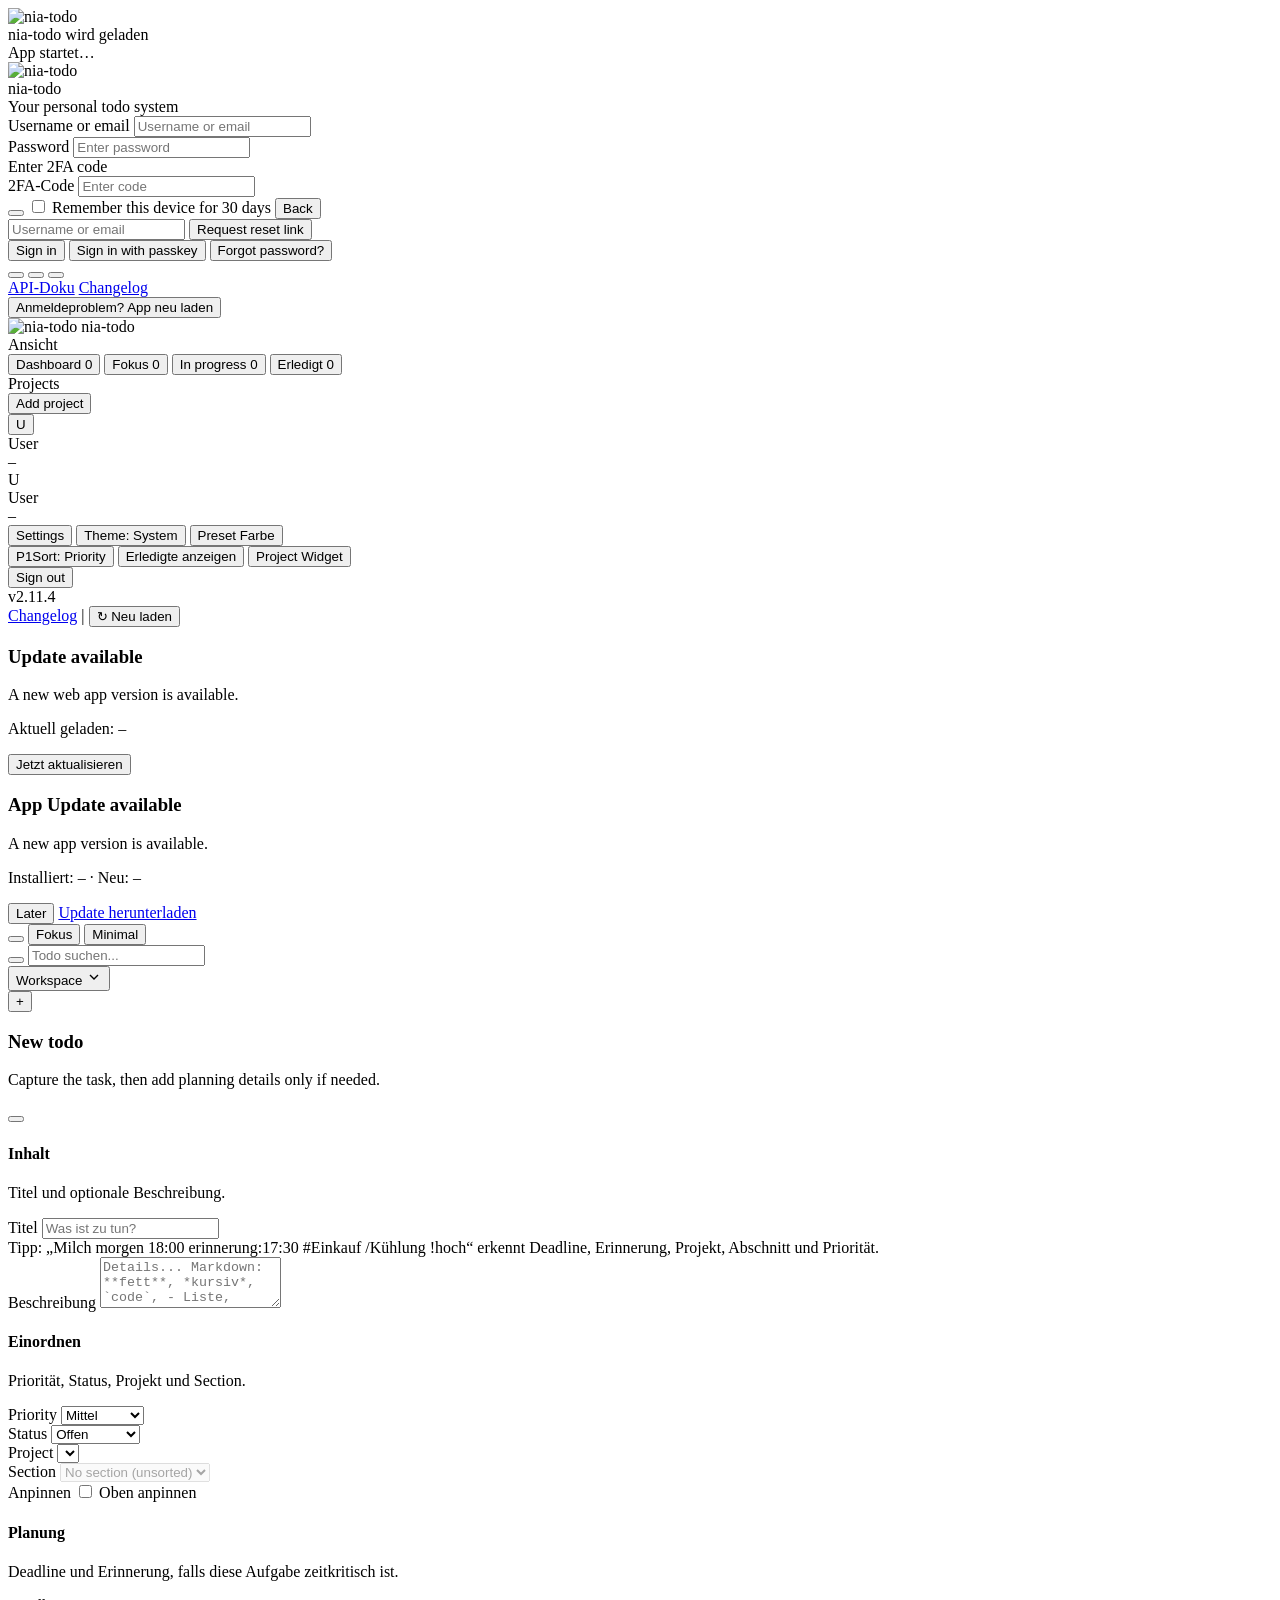
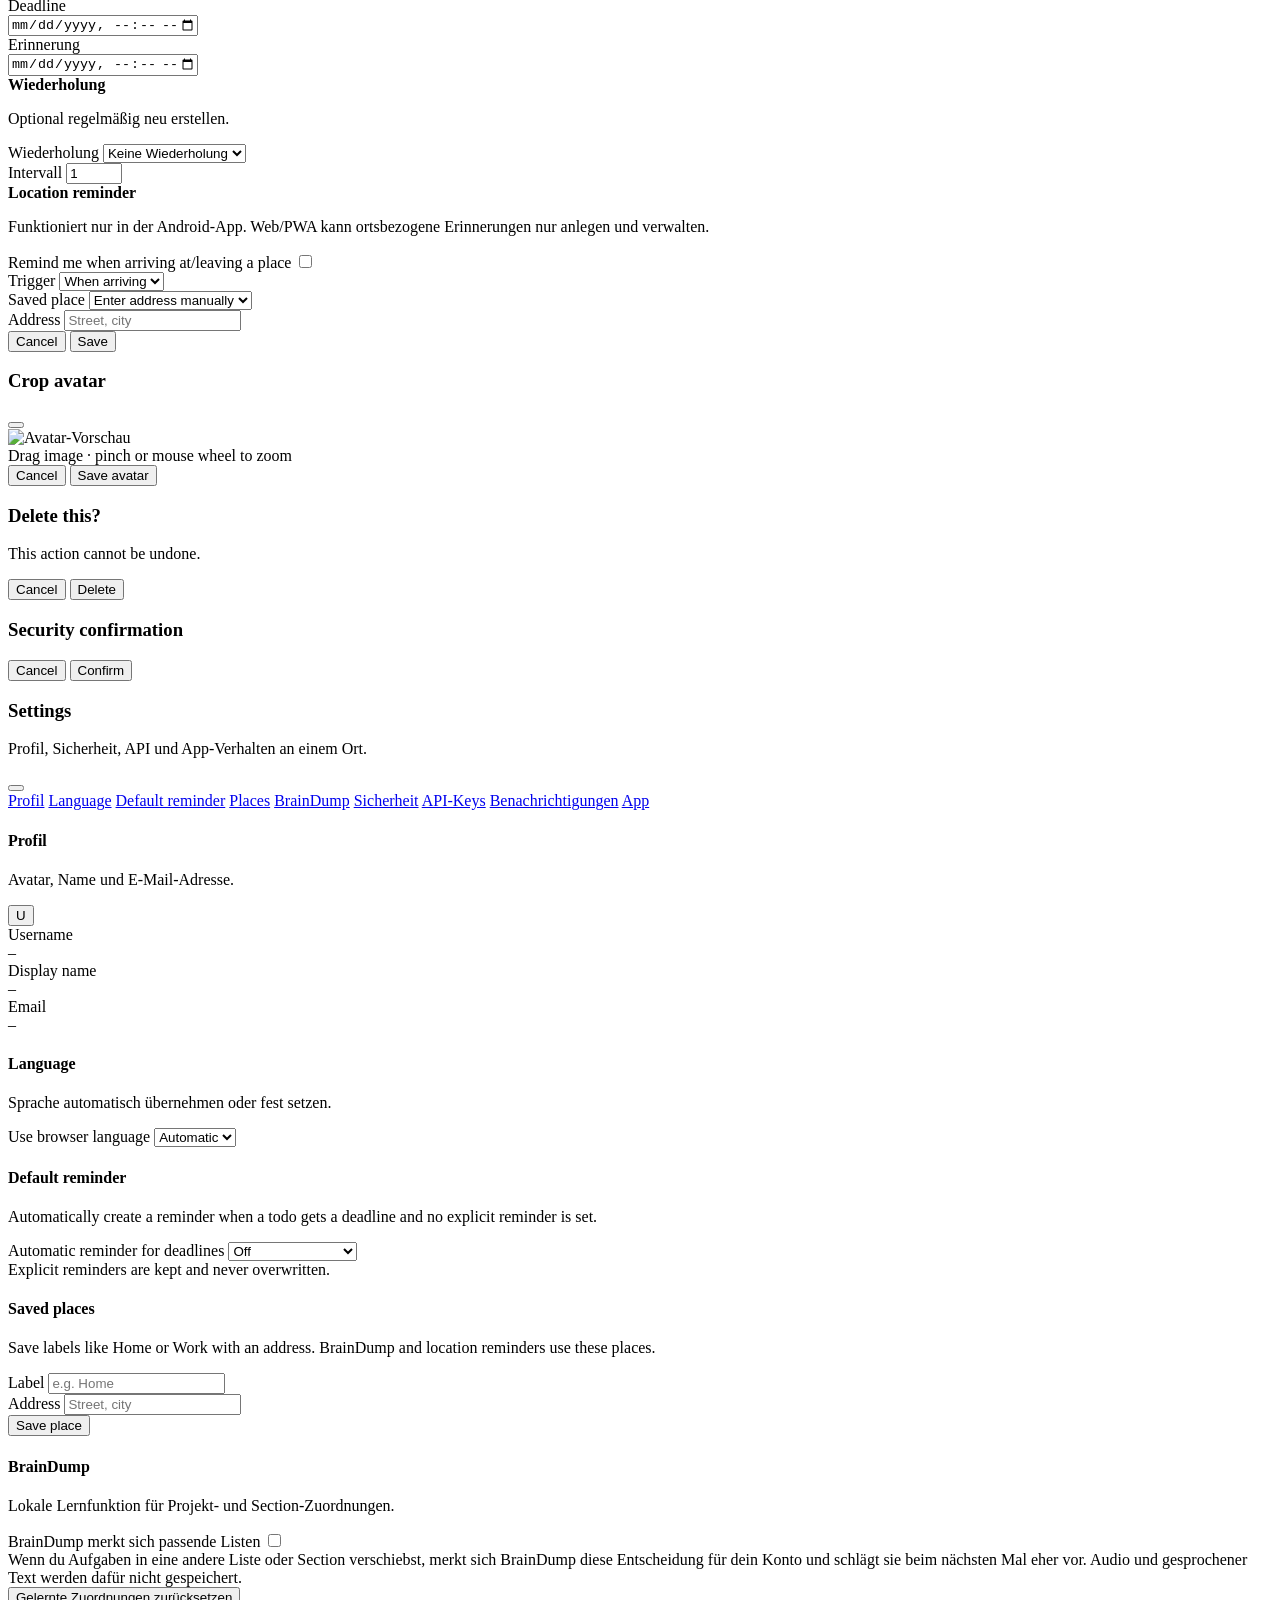
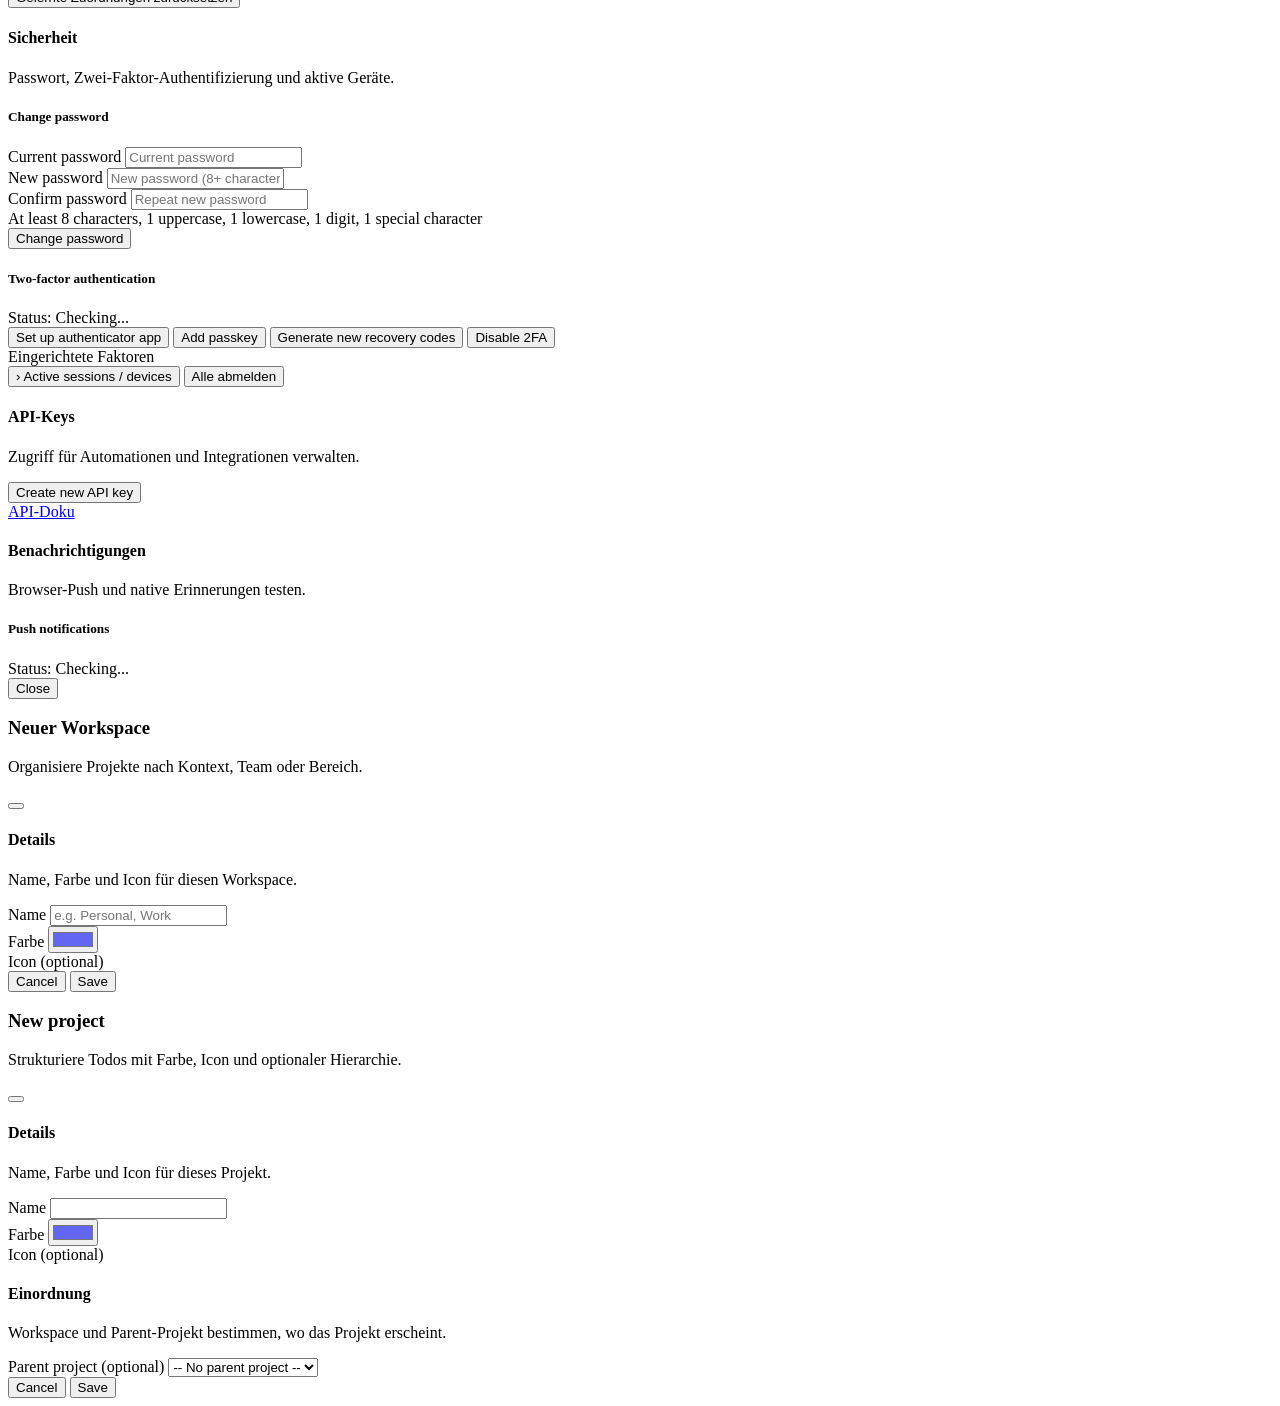
==== web/index.html @ a0bf6df1 "Release v2.11.4" ====
<!DOCTYPE html>
<html lang="de">
<head>
<meta charset="UTF-8">
<meta name="viewport" content="width=device-width, initial-scale=1.0">
<meta name="referrer" content="no-referrer">
<title>nia-todo</title>
<link rel="manifest" href="/manifest.json">
<meta name="theme-color" content="#0f172a">
<meta name="mobile-web-app-capable" content="yes">
<meta name="apple-mobile-web-app-status-bar-style" content="black">
<link rel="stylesheet" href="/static/style.css">
<script>
  (function() {
    const params = new URLSearchParams(location.search);
    const nativeLaunch = params.get('nativeApp') === 'tauri';
    const android = /Android/i.test(navigator.userAgent || '');
    const tauri = Boolean(window.__TAURI__?.core?.invoke);
    if (nativeLaunch) document.documentElement.classList.add('native-app');
    if (android && (nativeLaunch || tauri)) {
      document.documentElement.classList.add('native-android');
    }
    // Native shells rely on the service worker cache for offline cold starts.
    // Do not unregister it here: Android WebView can report navigator.onLine=true
    // while DNS is unavailable, which would break the next offline launch.
  })();

  // Prevent native form submit/reload if the user is faster than the JS module boot.
  window.__niaLoginReady = false;
  window.__niaPendingLoginSubmit = false;
  document.addEventListener('submit', function(event) {
    if (event.target && event.target.id === 'login-form' && !window.__niaLoginReady) {
      event.preventDefault();
      window.__niaPendingLoginSubmit = true;
    }
  }, true);

  // If module scripts are missing from an incomplete offline cache, app.js never
  // runs and the lifecycle watchdog cannot start. Keep this tiny inline fallback.
  // The retry action must work even when the app bundle or service worker code is
  // stale/broken, so it lives inline and clears browser-managed app caches first.
  window.__niaAppModuleStarted = false;
  window.niaHardReloadApp = async function() {
    var retry = document.getElementById('boot-retry');
    var subtitle = document.getElementById('boot-subtitle');
    var fallbackAssets = ['/', '/index.html', '/manifest.json', '/static/style.css', '/static/js/main.js'];
    function parsePrecacheAssets(source) {
      var match = String(source || '').match(/const\s+PRECACHE_ASSETS\s*=\s*\[([\s\S]*?)\];/);
      if (!match) return [];
      return Array.from(match[1].matchAll(/['"]([^'"]+)['"]/g)).map(function(item) { return item[1]; }).filter(function(asset) {
        return asset === '/' || asset === '/index.html' || asset === '/manifest.json' || asset.indexOf('/static/') === 0;
      });
    }

    function waitForServiceWorkerState(worker, desiredStates, timeoutMs) {
      if (!worker) return Promise.resolve(false);
      if (desiredStates.indexOf(worker.state) !== -1) return Promise.resolve(true);
      return new Promise(function(resolve) {
        var timeout = setTimeout(function() {
          worker.removeEventListener('statechange', onStateChange);
          resolve(false);
        }, timeoutMs || 10000);
        function onStateChange() {
          if (desiredStates.indexOf(worker.state) === -1) return;
          clearTimeout(timeout);
          worker.removeEventListener('statechange', onStateChange);
          resolve(true);
        }
        worker.addEventListener('statechange', onStateChange);
      });
    }
    function withTimeout(promise, timeoutMs, fallbackValue) {
      return new Promise(function(resolve) {
        var timeout = setTimeout(function() { resolve(fallbackValue); }, timeoutMs);
        Promise.resolve(promise).then(function(value) {
          clearTimeout(timeout);
          resolve(value);
        }).catch(function() {
          clearTimeout(timeout);
          resolve(fallbackValue);
        });
      });
    }
    async function restoreOfflineServiceWorker() {
      if (!navigator.serviceWorker || !navigator.serviceWorker.register) return false;
      try {
        var registration = await navigator.serviceWorker.register('/sw.js', { updateViaCache: 'none' });
        await registration.update().catch(function() { return null; });

        if (registration.waiting) {
          registration.waiting.postMessage({ action: 'skipWaiting' });
          await waitForServiceWorkerState(registration.waiting, ['activated'], 12000);
        }

        if (registration.installing) {
          await waitForServiceWorkerState(registration.installing, ['installed', 'activated'], 12000);
          if (registration.waiting) {
            registration.waiting.postMessage({ action: 'skipWaiting' });
            await waitForServiceWorkerState(registration.waiting, ['activated'], 12000);
          }
        }

        await withTimeout(navigator.serviceWorker.ready, 2500, null);
        return Boolean(registration.active || navigator.serviceWorker.controller);
      } catch (error) {
        console.warn('Boot recovery could not restore offline service worker before navigation', error);
        return false;
      }
    }
    async function refreshAssetsFromNetwork() {
      var assets = fallbackAssets;
      try {
        var swResponse = await fetch('/sw.js?hard-reload-assets=' + Date.now(), { cache: 'reload' });
        if (swResponse.ok) {
          var parsed = parsePrecacheAssets(await swResponse.text());
          if (parsed.length) assets = parsed;
        }
      } catch (error) {
        console.warn('Boot recovery could not read service worker asset list; using fallback assets', error);
      }
      await Promise.all(Array.from(new Set(assets)).map(function(asset) {
        try {
          var assetUrl = new URL(asset, window.location.origin);
          assetUrl.searchParams.set('hardReloadAsset', String(Date.now()));
          return fetch(assetUrl.toString(), { cache: 'reload', credentials: 'same-origin' }).catch(function() { return false; });
        } catch (_) {
          return false;
        }
      }));
    }
    if (navigator.onLine === false) {
      if (subtitle) subtitle.textContent = 'Offline – Neu laden ist erst online möglich.';
      return;
    }
    if (retry) retry.disabled = true;
    if (subtitle) subtitle.textContent = 'App cache is being cleared…';
    try {
      if (navigator.serviceWorker && navigator.serviceWorker.getRegistrations) {
        var registrations = await navigator.serviceWorker.getRegistrations();
        await Promise.all(registrations.map(function(registration) {
          var worker = registration.active || registration.waiting || registration.installing;
          if (!worker || !worker.scriptURL || !worker.scriptURL.endsWith('/sw.js')) return false;
          return registration.unregister().catch(function() { return false; });
        }));
      }
      if (window.caches && caches.keys) {
        var names = await caches.keys();
        await Promise.all(names.filter(function(name) { return name.indexOf('nia-todo') === 0; }).map(function(name) {
          return caches.delete(name).catch(function() { return false; });
        }));
      }
      await refreshAssetsFromNetwork();
      await withTimeout(restoreOfflineServiceWorker(), 7000, false);
    } catch (error) {
      console.warn('Boot recovery cache cleanup failed:', error);
    }
    var url = new URL(window.location.href);
    url.searchParams.set('hardReload', String(Date.now()));
    window.location.replace(url.toString());
  };
  window.addEventListener('DOMContentLoaded', function() {
    setTimeout(function() {
      if (window.__niaAppModuleStarted) return;
      var subtitle = document.getElementById('boot-subtitle');
      var spinner = document.getElementById('boot-spinner');
      var retry = document.getElementById('boot-retry');
      if (subtitle) subtitle.textContent = 'App files are missing. Please reload online.';
      if (spinner) spinner.style.display = 'none';
      if (retry) retry.style.display = '';
    }, 15000);
  });
</script>
</head>
<body>
  <!-- Cold-start loading overlay -->
  <div id="boot-overlay" class="boot-overlay">
    <div class="boot-card">
      <img src="/static/icons/icon-192.png" class="boot-logo" alt="nia-todo">
      <div class="boot-title" data-i18n-key="boot.title">nia-todo wird geladen</div>
      <div class="boot-subtitle" id="boot-subtitle" data-i18n-key="boot.subtitle">App startet…</div>
      <div class="boot-spinner" id="boot-spinner" aria-hidden="true"></div>
      <button type="button" class="boot-retry" id="boot-retry" style="display:none;" onclick="window.niaHardReloadApp && window.niaHardReloadApp()" data-i18n-key="common.reload">Neu laden</button>
    </div>
  </div>

  <!-- Login Overlay -->
  <div id="login-overlay" class="login-overlay hidden">
    <div class="login-box">
      <div class="login-brand">
        <img src="/static/icons/icon-192.png" class="login-logo" alt="nia-todo">
        <div class="login-title">nia-todo</div>
        <div class="login-subtitle" data-i18n-key="auth.subtitle">Your personal todo system</div>
      </div>
      <form id="login-form">
        <div class="login-field">
          <label for="login-username" data-i18n-key="auth.usernameOrEmail">Username or email</label>
          <input type="text" id="login-username" required placeholder="Username or email" data-i18n-placeholder-key="auth.usernameOrEmail" autocomplete="username">
        </div>
        <div class="login-field">
          <label for="login-password" data-i18n-key="auth.password">Password</label>
          <input type="password" id="login-password" required placeholder="Enter password" data-i18n-placeholder-key="auth.passwordPlaceholder" autocomplete="current-password">
        </div>
        <div id="login-mfa-panel" class="login-mfa-panel hidden">
          <div class="login-mfa-hint" id="login-mfa-hint" data-i18n-key="auth.mfa.codePrompt">Enter 2FA code</div>
          <div class="login-field" id="login-mfa-code-wrap">
            <label for="login-mfa-code" id="login-mfa-code-label" data-i18n-key="auth.mfa.codeLabel">2FA-Code</label>
            <input type="text" id="login-mfa-code" placeholder="Enter code" data-i18n-placeholder-key="auth.mfa.codePlaceholder" autocomplete="one-time-code" inputmode="numeric">
          </div>
          <button type="button" class="login-mfa-switch-btn hidden" id="login-mfa-switch-btn"></button>
          <label class="login-remember-device">
            <input type="checkbox" id="login-remember-device">
            <span data-i18n-key="auth.mfa.rememberDevice">Remember this device for 30 days</span>
          </label>
          <button type="button" class="login-back-btn" id="login-mfa-back-btn" data-i18n-key="common.back">Back</button>
        </div>
        <div id="login-error" class="login-error"></div>
        <div id="login-reset-panel" class="login-reset-panel hidden">
          <input type="text" id="login-reset-identifier" placeholder="Username or email" data-i18n-placeholder-key="auth.usernameOrEmail" autocomplete="username">
          <button type="button" class="login-reset-submit" id="login-reset-submit" data-i18n-key="auth.reset.requestLink">Request reset link</button>
          <div id="login-reset-message" class="login-reset-message"></div>
        </div>
        <button type="submit" class="login-btn" data-i18n-key="auth.signIn">Sign in</button>
        <button type="button" class="login-passkey-btn hidden" id="login-passkey-btn" data-i18n-key="auth.mfa.signInWithPasskey">Sign in with passkey</button>
        <button type="button" class="login-forgot-btn hidden" id="login-forgot-btn" data-i18n-key="auth.forgotPassword">Forgot password?</button>
      </form>
      <div class="login-theme-toggle">
        <button class="theme-option" data-theme="light" onclick="setTheme('light')" title="Light" data-i18n-title-key="common.theme.light"><span data-icon="sun"></span></button>
        <button class="theme-option" data-theme="dark" onclick="setTheme('dark')" title="Dark" data-i18n-title-key="common.theme.dark"><span data-icon="moon"></span></button>
        <button class="theme-option" data-theme="system" onclick="setTheme('system')" title="System" data-i18n-title-key="common.theme.system"><span data-icon="monitor"></span></button>
      </div>
      <div class="app-resource-links login-resource-links">
        <a class="app-resource-link" href="/api" target="_blank" rel="noopener"><span data-icon="book-open"></span> <span data-i18n-key="resource.apiDocs">API-Doku</span></a>
        <a class="app-resource-link" href="/changelog" target="_blank" rel="noopener"><span data-icon="list"></span> <span data-i18n-key="resource.changelog">Changelog</span></a>
      </div>
      <div class="login-download-divider" aria-hidden="true"></div>
      <button type="button" class="app-download-launcher login-download-launcher" data-app-download-launcher onclick="openAppDownloadsModal()" style="display:none;">
        <span data-icon="download"></span>
        <span data-i18n-key="appDownloads.title">Apps herunterladen</span>
      </button>
      <button type="button" class="login-update-refresh force-refresh-btn" data-force-refresh-button onclick="forceReloadApp()" title="Web-App neu herunterladen und Cache aktualisieren" data-i18n-title-key="version.refreshCache"><span data-icon="refresh-cw"></span><span data-i18n-key="auth.loginUpdateAction">Anmeldeproblem? App neu laden</span></button>
    </div>
  </div>

  <div id="app">
    <!-- Mobile sidebar overlay -->
    <div class="sidebar-overlay" id="sidebar-overlay" onclick="toggleSidebar()"></div>

    <!-- Sidebar -->
    <aside class="sidebar" id="sidebar">
      <div class="logo">
        <img src="/static/icons/icon-192.png" class="logo-icon" alt="nia-todo">
        <span class="logo-text">nia-todo</span>
      </div>

      <nav class="nav-section">
        <div class="nav-title" data-i18n-key="nav.view">Ansicht</div>
        <button class="nav-btn" data-filter="all" onclick="setFilter('all')">
          <span data-icon="layout-dashboard"></span> <span data-i18n-key="nav.dashboard">Dashboard</span>
          <span class="badge" id="count-all">0</span>
        </button>
        <button class="nav-btn" data-filter="focus" onclick="setFilter('focus')">
          <span data-icon="target"></span> <span data-i18n-key="nav.focus">Fokus</span>
          <span class="badge" id="count-focus">0</span>
        </button>
        <button class="nav-btn" data-filter="in_progress" onclick="setFilter('in_progress')">
          <span data-icon="flame"></span> <span data-i18n-key="nav.inProgress">In progress</span>
          <span class="badge" id="count-in_progress">0</span>
        </button>
        <button class="nav-btn" data-filter="done" onclick="setFilter('done')">
          <span data-icon="check-circle"></span> <span data-i18n-key="nav.done">Erledigt</span>
          <span class="badge" id="count-done">0</span>
        </button>
      </nav>

      <nav class="nav-section">
        <div class="nav-title" data-i18n-key="nav.projects">Projects</div>
        <div id="project-list"></div>
        <button class="nav-btn add-btn" onclick="showProjectModal()">
          <span data-icon="plus"></span> <span data-i18n-key="nav.addProject">Add project</span>
        </button>
      </nav>

      <nav class="nav-section" id="invites-section" style="display:none;">
        <div class="nav-title" data-i18n-key="nav.invitations">Einladungen</div>
        <div id="invites-list"></div>
      </nav>

      <div class="sidebar-footer">
        <div class="user-menu-wrap sidebar-user-menu-wrap">
          <button type="button" class="user-menu-button" id="user-menu-button" onclick="toggleUserMenu(event)" aria-haspopup="menu" aria-expanded="false" title="User menu" data-i18n-title-key="menu.userMenu">U</button>
          <div class="sidebar-user-meta">
            <div class="sidebar-user-name" id="sidebar-user-name">User</div>
            <div class="sidebar-user-email" id="sidebar-user-email">–</div>
          </div>
          <div class="user-menu" id="user-menu" role="menu">
            <div class="user-menu-header">
              <div class="user-menu-avatar" id="user-menu-avatar">U</div>
              <div class="user-menu-identity">
                <div class="user-menu-name" id="user-menu-name">User</div>
                <div class="user-menu-email" id="user-menu-email">–</div>
              </div>
            </div>
            <button type="button" class="user-menu-item" id="menu-settings-btn" onclick="closeUserMenu(); openSettingsModal()" title="Settings" data-i18n-title-key="menu.settings" role="menuitem"><span data-icon="settings"></span><span data-i18n-key="menu.settings">Settings</span></button>
            <button type="button" class="user-menu-item" id="theme-toggle-btn" onclick="cycleTheme()" role="menuitem"><span class="menu-item-icon" data-icon="monitor"></span><span class="menu-item-label">Theme: System</span></button>
            <button type="button" class="user-menu-item accent-preset-row" id="accent-preset-row" onclick="toggleAccentPresetMenu(event)" title="Preset Farbe" data-i18n-title-key="menu.presetColor" aria-expanded="false" role="menuitem"><span class="menu-item-icon accent-preset-current" id="accent-preset-current"></span><span class="menu-item-label" data-i18n-key="menu.presetColor">Preset Farbe</span><span class="accent-preset-chevron"></span></button>
            <div class="accent-preset-panel" id="accent-preset-panel" aria-label="Choose preset color" data-i18n-aria-label-key="menu.choosePresetColor"></div>
            <button type="button" class="user-menu-item" id="sort-toggle-btn" onclick="cycleSort()" role="menuitem"><span class="menu-item-icon">P1</span><span class="menu-item-label" data-i18n-key="menu.sort.priority">Sort: Priority</span></button>
            <button type="button" class="user-menu-item" id="toggle-done-btn" onclick="toggleHideDone()" role="menuitem"><span class="menu-item-icon" data-icon="ban"></span><span class="menu-item-label">Erledigte anzeigen</span></button>
            <button type="button" class="user-menu-item" id="project-widget-toggle-btn" onclick="toggleProjectWidget()" role="menuitem"><span class="menu-item-icon" data-icon="layout-dashboard"></span><span class="menu-item-label" data-i18n-key="menu.projectWidget">Project Widget</span></button>
            <div class="user-menu-separator"></div>
            <button type="button" class="user-menu-item danger" onclick="logout()" title="Sign out" data-i18n-title-key="auth.signOut" role="menuitem"><span data-icon="log-out"></span><span data-i18n-key="auth.signOut">Sign out</span></button>
          </div>
        </div>


        <!-- Version & Update -->
        <div class="version-bar" id="version-bar">
          <div class="version-info" id="version-info">
            <span class="version-text">v2.11.4</span>
          </div>
          <div class="version-actions web-version-actions" id="version-actions">
            <a class="changelog-link version-action-btn" id="changelog-link" href="/changelog" target="_blank" rel="noopener noreferrer" title="Open changelog" data-i18n-title-key="version.openChangelog" data-i18n-key="resource.changelog">Changelog</a>
            <span class="version-action-separator" aria-hidden="true">|</span>
            <button type="button" class="force-refresh-btn version-action-btn" id="force-refresh-btn" onclick="forceReloadApp()" title="Web-App neu herunterladen und Cache aktualisieren" data-i18n-title-key="version.refreshCache" data-i18n-key="version.reload">↻ Neu laden</button>
          </div>
          <div class="version-download-divider web-version-actions" aria-hidden="true"></div>
          <button type="button" class="app-download-launcher" data-app-download-launcher onclick="openAppDownloadsModal()" style="display:none;">
            <span data-icon="download"></span>
            <span data-i18n-key="appDownloads.title">Apps herunterladen</span>
          </button>
          <div class="native-version-info" data-native-app-version style="display:none;"></div>
        </div>
      </div>
    </aside>

    <div class="modal web-update-modal" id="web-update-modal" aria-hidden="true" role="dialog" aria-modal="true" aria-labelledby="web-update-title">
      <div class="modal-overlay web-update-backdrop"></div>
      <div class="modal-content web-update-content">
        <div class="web-update-icon" aria-hidden="true" data-icon="refresh-cw"></div>
        <h3 id="web-update-title" data-i18n-key="update.web.title">Update available</h3>
        <p data-i18n-key="update.web.message">A new web app version is available.</p>
        <p class="web-update-meta"><span data-i18n-key="update.web.current">Aktuell geladen:</span> <span id="web-update-current-version">–</span></p>
        <div class="web-update-actions">
          <button type="button" class="btn btn-primary" id="web-update-apply-btn" onclick="triggerUpdate()" data-i18n-key="update.web.apply">Jetzt aktualisieren</button>
        </div>
      </div>
    </div>

    <div class="modal web-update-modal" id="native-app-update-modal" aria-hidden="true" role="dialog" aria-modal="true" aria-labelledby="native-app-update-title">
      <div class="modal-overlay web-update-backdrop"></div>
      <div class="modal-content web-update-content">
        <div class="web-update-icon" aria-hidden="true" data-icon="download"></div>
        <h3 id="native-app-update-title" data-i18n-key="update.native.title">App Update available</h3>
        <p id="native-app-update-message" data-i18n-key="update.native.message">A new app version is available.</p>
        <p class="web-update-meta"><span data-i18n-key="update.native.installed">Installiert:</span> <span id="native-app-update-current-version">–</span> · <span data-i18n-key="update.native.new">Neu:</span> <span id="native-app-update-latest-version">–</span></p>
        <div class="web-update-actions">
          <button type="button" class="btn btn-secondary" id="native-app-update-later-btn" data-i18n-key="update.native.later">Later</button>
          <a class="btn btn-primary" id="native-app-update-download-btn" href="#" download data-i18n-key="update.native.download">Update herunterladen</a>
        </div>
      </div>
    </div>

    <div class="modal app-downloads-modal" id="app-downloads-modal" aria-hidden="true" role="dialog" aria-modal="true" aria-labelledby="app-downloads-modal-title">
      <div class="modal-overlay" onclick="closeModal('app-downloads-modal')"></div>
      <div class="modal-content app-downloads-modal-content" data-app-download-panel style="display:none;">
        <h3 id="app-downloads-modal-title" data-i18n-key="appDownloads.title">Apps herunterladen</h3>
        <button class="modal-close-x" onclick="closeModal('app-downloads-modal')"><span data-icon="x"></span></button>
        <div class="modal-body app-downloads-modal-body">
          <div class="web-update-icon" aria-hidden="true" data-icon="download"></div>
          <p class="app-download-modal-subtitle" data-i18n-key="appDownloads.modalSubtitle">Install nia-todo as a native app on your device.</p>
          <section class="app-install-card web-install-card" data-web-install-card style="display:none;">
            <div class="app-install-card-header">
              <div class="app-install-card-icon" aria-hidden="true" data-icon="smartphone"></div>
              <div>
                <h4 data-i18n-key="webInstall.title">Web-App installieren</h4>
                <p data-i18n-key="webInstall.subtitle">Ohne App Store direkt auf den Home-Bildschirm.</p>
              </div>
            </div>
            <button type="button" class="btn btn-primary web-install-prompt-btn" data-web-install-prompt style="display:none;">
              <span data-icon="plus-square"></span>
              <span data-i18n-key="webInstall.promptButton">Web-App installieren</span>
            </button>
            <p class="web-install-fallback" data-web-install-fallback style="display:none;" data-i18n-key="webInstall.promptUnavailable">Falls dein Browser keinen Installationsdialog anbietet, nutze die Anleitung unten.</p>
            <div class="ios-install-guide" data-ios-install-guide style="display:none;">
              <div class="ios-install-guide-intro" data-i18n-key="webInstall.ios.intro">Auf iPhone/iPad geht es über Safari: Teilen öffnen, dann „Zum Home-Bildschirm“ wählen.</div>
              <ol class="ios-install-steps">
                <li>
                  <div class="ios-install-step-copy">
                    <strong data-i18n-key="webInstall.ios.step1.title">1. In Safari öffnen</strong>
                    <span data-i18n-key="webInstall.ios.step1.text">Rufe nia-todo in Safari auf. Andere Browser zeigen die Option oft nicht sauber an.</span>
                  </div>
                  <div class="ios-install-shot ios-shot-browser" aria-hidden="true">
                    <div class="ios-shot-topbar"><span>AA</span><span class="ios-shot-url">nia-todo</span><span>↻</span></div>
                    <div class="ios-shot-page"><img src="/static/icons/icon-192.png" alt=""><span>nia-todo</span></div>
                  </div>
                </li>
                <li>
                  <div class="ios-install-step-copy">
                    <strong data-i18n-key="webInstall.ios.step2.title">2. Teilen antippen</strong>
                    <span data-i18n-key="webInstall.ios.step2.text">Tippe unten in Safari auf das Teilen-Symbol.</span>
                  </div>
                  <div class="ios-install-shot ios-shot-share" aria-hidden="true">
                    <div class="ios-shot-page muted"></div>
                    <div class="ios-shot-toolbar"><span>‹</span><span>›</span><span class="ios-share-highlight" aria-hidden="true"><span class="ios-share-arrow">↑</span><span class="ios-share-base"></span></span><span>⌂</span><span>☰</span></div>
                  </div>
                </li>
                <li>
                  <div class="ios-install-step-copy">
                    <strong data-i18n-key="webInstall.ios.step3.title">3. Zum Home-Bildschirm</strong>
                    <span data-i18n-key="webInstall.ios.step3.text">Scrolle im Teilen-Menü und wähle „Zum Home-Bildschirm“.</span>
                  </div>
                  <div class="ios-install-shot ios-shot-menu" aria-hidden="true">
                    <div class="ios-share-sheet">
                      <div class="ios-sheet-handle"></div>
                      <div class="ios-sheet-row"><span>♡</span><span data-i18n-key="webInstall.ios.mock.favorite">Favorit hinzufügen</span></div>
                      <div class="ios-sheet-row highlighted"><span>＋</span><span data-i18n-key="webInstall.ios.mock.homeScreen">Zum Home-Bildschirm</span></div>
                    </div>
                  </div>
                </li>
                <li>
                  <div class="ios-install-step-copy">
                    <strong data-i18n-key="webInstall.ios.step4.title">4. Hinzufügen bestätigen</strong>
                    <span data-i18n-key="webInstall.ios.step4.text">Prüfe den Namen und tippe oben rechts auf „Hinzufügen“.</span>
                  </div>
                  <div class="ios-install-shot ios-shot-add" aria-hidden="true">
                    <div class="ios-add-header"><span data-i18n-key="common.cancel">Abbrechen</span><strong data-i18n-key="webInstall.ios.mock.addTitle">Zum Home-Bildschirm</strong><span class="blue" data-i18n-key="webInstall.ios.mock.add">Hinzufügen</span></div>
                    <div class="ios-add-preview"><img src="/static/icons/icon-192.png" alt=""><span>nia-todo</span></div>
                  </div>
                </li>
              </ol>
            </div>
          </section>
          <div class="app-download-server-box">
            <div class="app-download-server-label" data-i18n-key="appDownloads.serverHostLabel">Bitte gib in der App folgende Adresse ein:</div>
            <code class="app-download-server-host" data-app-download-server-host>–</code>
          </div>
          <div class="app-downloads modal-downloads" data-app-downloads style="display:none;"></div>
        </div>
      </div>
    </div>

    <!-- Main -->
    <main class="main">
      <!-- Top bar -->
      <div class="topbar">
        <button class="hamburger" onclick="toggleSidebar()" aria-label="Open menu" data-i18n-aria-label-key="topbar.openMenu"><span data-icon="menu"></span></button>
        <button type="button" class="today-focus-btn" id="today-focus-btn" onclick="toggleTodayFocus()" title="Heute-Fokus" data-i18n-title-key="todayFocus.toggleTitle"><span data-icon="target"></span><span data-i18n-key="todayFocus.short">Fokus</span></button>
        <button type="button" class="minimal-todos-btn" id="minimal-todos-btn" onclick="toggleMinimalTodos()" title="Minimalistische Todo-Liste" data-i18n-title-key="minimalTodos.toggleTitle"><span data-icon="list"></span><span data-i18n-key="minimalTodos.short">Minimal</span></button>
        <div class="search-box" id="search-box">
          <button type="button" class="search-toggle-btn" id="search-toggle-btn" onclick="toggleMobileSearch()" aria-label="Suche öffnen" data-i18n-aria-label-key="common.search" title="Suche" data-i18n-title-key="common.search"><span data-icon="search"></span></button>
          <input type="text" id="search-input" placeholder="Todo suchen..." data-i18n-placeholder-key="topbar.searchTodo" oninput="renderStats();renderTodos()" onkeydown="if(event.key==='Escape')closeMobileSearch()">
        </div>
        <div class="topbar-actions">
          <span id="online-status" class="status-online"></span>
          <div class="workspace-switcher topbar-workspace-switcher" id="workspace-switcher">
            <button type="button" class="workspace-current-btn" id="workspace-current-btn" onclick="toggleWorkspaceMenu(event)" aria-haspopup="menu" aria-expanded="false">
              <span class="workspace-current-dot" id="workspace-current-dot"></span>
              <span class="workspace-current-name" id="workspace-current-name">Workspace</span>
              <svg class="workspace-current-chevron" width="16" height="16" viewBox="0 0 24 24" fill="none" stroke="currentColor" stroke-width="2" aria-hidden="true"><path d="M6 9l6 6 6-6"/></svg>
            </button>
            <div class="workspace-menu" id="workspace-menu" role="menu"></div>
          </div>
        </div>
      </div>

      <button class="fab-add-todo" type="button" onclick="showTodoModal()" aria-label="Create new todo" data-i18n-aria-label-key="todo.create" title="New todo" data-i18n-title-key="todo.new">
        <span>+</span>
      </button>

      <!-- Stats -->
      <div class="stats-bar" id="stats-bar"></div>

      <!-- Todos -->
      <div class="todo-list" id="todo-list"></div>
    </main>
  </div>

  <!-- Todo Modal -->
  <div class="modal" id="todo-modal">
    <div class="modal-overlay" onclick="closeModal('todo-modal')"></div>
    <div class="modal-content todo-modal-content">
      <div class="todo-modal-header">
        <div class="todo-modal-title-icon" data-icon="check-circle"></div>
        <div>
          <h3 id="todo-modal-title" data-i18n-key="todo.new">New todo</h3>
          <p data-i18n-key="todo.modal.subtitle">Capture the task, then add planning details only if needed.</p>
        </div>
      </div>
      <button class="modal-close-x" onclick="closeModal('todo-modal')"><span data-icon="x"></span></button>
      <div class="modal-body todo-modal-body">
      <form id="todo-form" class="todo-modal-form">
        <input type="hidden" id="todo-id">
        <section class="ui-section-card todo-section-card todo-main-section">
          <div class="ui-section-heading">
            <div class="ui-section-icon" data-icon="edit-3"></div>
            <div>
              <h4 data-i18n-key="todo.section.content">Inhalt</h4>
              <p data-i18n-key="todo.section.contentHint">Titel und optionale Beschreibung.</p>
            </div>
          </div>
          <div class="form-group todo-title-group">
            <label data-i18n-key="todo.title">Titel</label>
            <input type="text" id="todo-title" required placeholder="Was ist zu tun?" data-i18n-placeholder-key="todo.titlePlaceholder">
            <div class="quick-add-hint" data-i18n-key="quickAdd.hint">Tipp: „Milch morgen 18:00 erinnerung:17:30 #Einkauf /Kühlung !hoch“ erkennt Deadline, Erinnerung, Projekt, Abschnitt und Priorität.</div>
            <div class="quick-add-preview" id="quick-add-preview" aria-live="polite" hidden></div>
          </div>
          <div class="form-group">
            <label data-i18n-key="todo.description">Beschreibung</label>
            <textarea id="todo-desc" rows="3" placeholder="Details... Markdown: **fett**, *kursiv*, `code`, - Liste, [Link](url)" data-i18n-placeholder-key="todo.descriptionPlaceholder"></textarea>
            <div id="todo-desc-preview" class="desc-live-preview"></div>
          </div>
        </section>

        <section class="ui-section-card todo-section-card">
          <div class="ui-section-heading">
            <div class="ui-section-icon" data-icon="settings"></div>
            <div>
              <h4 data-i18n-key="todo.section.organize">Einordnen</h4>
              <p data-i18n-key="todo.section.organizeHint">Priorität, Status, Projekt und Section.</p>
            </div>
          </div>
          <div class="ui-field-grid two-columns">
            <div class="form-group">
              <label data-i18n-key="todo.priority">Priority</label>
              <select id="todo-priority">
                <option value="1" data-option-color="#ef4444" data-i18n-key="todo.priority.veryHigh">Sehr hoch</option>
                <option value="2" data-option-color="#f59e0b" data-i18n-key="todo.priority.high">Hoch</option>
                <option value="3" data-option-color="#10b981" selected data-i18n-key="todo.priority.medium">Mittel</option>
                <option value="4" data-option-color="#94a3b8" data-i18n-key="todo.priority.low">Niedrig</option>
              </select>
            </div>
            <div class="form-group">
              <label data-i18n-key="todo.status">Status</label>
              <select id="todo-status">
                <option value="pending" data-option-icon="clock" data-i18n-key="todo.status.pending">Offen</option>
                <option value="in_progress" data-option-icon="flame" data-i18n-key="todo.status.inProgress">In progress</option>
                <option value="done" data-option-icon="check-circle" data-i18n-key="todo.status.done">Erledigt</option>
              </select>
            </div>
            <div class="form-group">
              <label data-i18n-key="todo.project">Project</label>
              <select id="todo-project" onchange="onProjectChange()"></select>
            </div>
            <div class="form-group">
              <label data-i18n-key="todo.section">Section</label>
              <select id="todo-section" disabled>
                <option value="" data-i18n-key="todo.section.none">No section (unsorted)</option>
              </select>
            </div>
          </div>
          <div class="form-group checkbox-row pin-checkbox-row todo-pin-row">
            <label class="pin-checkbox-heading" for="todo-pinned" data-i18n-key="todo.pin">Anpinnen</label>
            <label class="pin-checkbox-label">
              <input type="checkbox" id="todo-pinned">
              <span class="pin-checkbox-box" aria-hidden="true"></span>
              <span data-i18n-key="todo.pinned">Oben anpinnen</span>
            </label>
          </div>
        </section>

        <section class="ui-section-card todo-section-card">
          <div class="ui-section-heading">
            <div class="ui-section-icon" data-icon="calendar-days"></div>
            <div>
              <h4 data-i18n-key="todo.section.schedule">Planung</h4>
              <p data-i18n-key="todo.section.scheduleHint">Deadline und Erinnerung, falls diese Aufgabe zeitkritisch ist.</p>
            </div>
          </div>
          <div class="ui-field-grid two-columns">
            <div class="form-group">
              <label data-i18n-key="todo.deadline">Deadline</label>
              <div class="datetime-input-wrap">
                <input type="datetime-local" id="todo-due" min="1900-01-01T00:00" max="9999-12-31T23:59" step="60">
                <span class="datetime-input-icon" data-icon="calendar-days" aria-hidden="true"></span>
              </div>
              <div id="todo-due-error" class="form-error compact"></div>
            </div>
            <div class="form-group">
              <label data-i18n-key="todo.reminder">Erinnerung</label>
              <div class="datetime-input-wrap">
                <input type="datetime-local" id="todo-remind" min="1900-01-01T00:00" max="9999-12-31T23:59" step="60">
                <span class="datetime-input-icon" data-icon="calendar-days" aria-hidden="true"></span>
              </div>
              <div id="todo-remind-error" class="form-error compact"></div>
            </div>
          </div>
          <div class="todo-recurring-subsection">
            <div class="todo-recurring-heading">
              <span data-icon="repeat"></span>
              <div>
                <strong data-i18n-key="todo.recurring">Wiederholung</strong>
                <p id="todo-recurring-hint" data-i18n-key="todo.recurring.hint">Optional regelmäßig neu erstellen.</p>
              </div>
            </div>
            <div class="ui-field-grid two-columns">
              <div class="form-group">
                <label data-i18n-key="todo.recurring.frequency">Wiederholung</label>
                <select id="todo-recurring-frequency">
                  <option value="none" selected data-option-icon="ban" data-i18n-key="todo.recurring.none">Keine Wiederholung</option>
                  <option value="daily" data-option-icon="repeat" data-i18n-key="todo.recurring.daily">Täglich</option>
                  <option value="weekly" data-option-icon="repeat" data-i18n-key="todo.recurring.weekly">Wöchentlich</option>
                  <option value="monthly" data-option-icon="repeat" data-i18n-key="todo.recurring.monthly">Monatlich</option>
                  <option value="yearly" data-option-icon="repeat" data-i18n-key="todo.recurring.yearly">Jährlich</option>
                </select>
              </div>
              <div class="form-group" id="todo-recurring-interval-group">
                <label data-i18n-key="todo.recurring.interval">Intervall</label>
                <input type="number" id="todo-recurring-interval" min="1" max="999" step="1" value="1" inputmode="numeric">
              </div>
            </div>
          </div>
          <div class="todo-recurring-subsection todo-location-subsection">
            <div class="todo-recurring-heading">
              <span data-icon="map-pin"></span>
              <div>
                <strong data-i18n-key="todo.location.title">Location reminder</strong>
                <p data-i18n-key="todo.location.hint">Funktioniert nur in der Android-App. Web/PWA kann ortsbezogene Erinnerungen nur anlegen und verwalten.</p>
              </div>
            </div>
            <label class="settings-toggle-row settings-switch-row todo-location-toggle-row">
              <span data-i18n-key="todo.location.enable">Remind me when arriving at/leaving a place</span>
              <input type="checkbox" class="settings-switch" id="todo-location-enabled">
            </label>
            <div id="todo-location-fields" class="ui-field-grid two-columns todo-location-fields is-disabled">
              <div class="form-group">
                <label for="todo-location-trigger" data-i18n-key="todo.location.trigger">Trigger</label>
                <select id="todo-location-trigger">
                  <option value="arrival" data-i18n-key="todo.location.arrival">When arriving</option>
                  <option value="departure" data-i18n-key="todo.location.departure">When leaving</option>
                </select>
              </div>
              <div class="form-group">
                <label for="todo-location-place" data-i18n-key="todo.location.savedPlace">Saved place</label>
                <select id="todo-location-place">
                  <option value="" data-i18n-key="todo.location.manualAddress">Enter address manually</option>
                </select>
              </div>
              <div class="form-group" id="todo-location-address-group">
                <label for="todo-location-address" data-i18n-key="todo.location.address">Address</label>
                <input type="text" id="todo-location-address" maxlength="500" placeholder="Street, city" data-i18n-placeholder-key="todo.location.addressPlaceholder">
              </div>
            </div>
            <div id="todo-location-error" class="form-error compact"></div>
          </div>
        </section>
      </form>
      </div>
      <div class="modal-actions todo-modal-actions">
        <button type="button" class="btn btn-danger" id="todo-delete-btn" onclick="deleteTodoFromModal()" style="display:none;"><span data-icon="trash-2"></span> <span data-i18n-key="todo.delete">Delete</span></button>
        <div class="todo-modal-actions-main">
          <button type="button" class="btn btn-secondary" onclick="closeModal('todo-modal')" data-i18n-key="common.cancel">Cancel</button>
          <button type="submit" form="todo-form" class="btn btn-primary" data-i18n-key="common.save">Save</button>
        </div>
      </div>
    </div>
  </div>

  <!-- Avatar Cropper Modal -->
  <div class="modal" id="avatar-crop-modal">
    <div class="modal-overlay" onclick="cancelAvatarCrop()"></div>
    <div class="modal-content avatar-crop-modal-content">
      <h3><span data-icon="image"></span> <span data-i18n-key="avatar.cropTitle">Crop avatar</span></h3>
      <button class="modal-close-x" onclick="cancelAvatarCrop()"><span data-icon="x"></span></button>
      <div class="avatar-crop-body">
        <div class="avatar-crop-stage" id="avatar-crop-stage">
          <img id="avatar-crop-image" alt="Avatar-Vorschau" data-i18n-alt-key="avatar.preview" draggable="false">
          <div class="avatar-crop-mask" aria-hidden="true"></div>
        </div>
        <div class="avatar-crop-hint" data-i18n-key="avatar.cropHint">Drag image · pinch or mouse wheel to zoom</div>
        <div class="avatar-crop-actions">
          <button type="button" class="btn btn-secondary" onclick="cancelAvatarCrop()" data-i18n-key="common.cancel">Cancel</button>
          <button type="button" class="btn btn-primary" onclick="saveAvatarCrop()" data-i18n-key="avatar.save">Save avatar</button>
        </div>
        <div id="avatar-crop-error" class="settings-field-error"></div>
      </div>
    </div>
  </div>

  <!-- Confirm Modal -->
  <div class="modal confirm-modal" id="confirm-modal">
    <div class="modal-overlay" id="confirm-modal-overlay"></div>
    <div class="modal-content confirm-modal-content">
      <div class="confirm-icon" aria-hidden="true" data-icon="trash-2"></div>
      <h3 id="confirm-title" data-i18n-key="confirm.deleteTitle">Delete this?</h3>
      <p id="confirm-message" class="confirm-message" data-i18n-key="confirm.irreversible">This action cannot be undone.</p>
      <div class="modal-actions confirm-actions">
        <button type="button" class="btn btn-secondary" id="confirm-cancel-btn" data-i18n-key="common.cancel">Cancel</button>
        <button type="button" class="btn btn-danger" id="confirm-confirm-btn" data-i18n-key="todo.delete">Delete</button>
      </div>
    </div>
  </div>

  <!-- Security Action Modal -->
  <div class="modal security-action-modal" id="security-action-modal">
    <div class="modal-overlay" id="security-action-overlay"></div>
    <form class="modal-content security-action-content" id="security-action-form">
      <div class="security-action-icon" aria-hidden="true" data-icon="shield-check"></div>
      <h3 id="security-action-title" data-i18n-key="security.title">Security confirmation</h3>
      <div class="modal-body security-action-main">
        <p id="security-action-message" class="security-action-message"></p>
        <div id="security-action-body" class="security-action-body"></div>
        <div id="security-action-error" class="settings-field-error"></div>
      </div>
      <div class="modal-actions security-action-actions">
        <button type="button" class="btn btn-secondary" id="security-action-cancel" data-i18n-key="common.cancel">Cancel</button>
        <button type="submit" class="btn btn-primary" id="security-action-primary" data-i18n-key="common.confirm">Confirm</button>
      </div>
    </form>
  </div>

  <!-- Settings Modal -->
  <div class="modal" id="settings-modal">
    <div class="modal-overlay" onclick="closeModal('settings-modal')"></div>
    <div class="modal-content settings-modal-content">
      <div class="settings-modal-header">
        <div>
          <h3><span data-icon="settings"></span> <span data-i18n-key="settings.title">Settings</span></h3>
          <p class="settings-modal-subtitle"><span data-i18n-key="settings.overview.subtitle">Profil, Sicherheit, API und App-Verhalten an einem Ort.</span></p>
        </div>
      </div>
      <button class="modal-close-x" onclick="closeModal('settings-modal')"><span data-icon="x"></span></button>
      <div class="modal-body settings-modal-body">
        <nav class="settings-nav" aria-label="Settings sections" data-i18n-aria-label-key="settings.nav.aria">
          <a href="#settings-section-profile"><span data-icon="user"></span><span data-i18n-key="settings.section.profile">Profil</span></a>
          <a href="#settings-section-language"><span data-icon="book-open"></span><span data-i18n-key="settings.language.label">Language</span></a>
          <a href="#settings-section-default-reminder"><span data-icon="bell"></span><span data-i18n-key="settings.defaultReminder.title">Default reminder</span></a>
          <a href="#settings-section-places"><span data-icon="map-pin"></span><span data-i18n-key="settings.places.title">Places</span></a>
          <a href="#settings-section-braindump" id="settings-nav-braindump"><span data-icon="sparkles"></span><span data-i18n-key="settings.braindump.title">BrainDump</span></a>
          <a href="#settings-section-security"><span data-icon="shield"></span><span data-i18n-key="settings.section.security">Sicherheit</span></a>
          <a href="#settings-section-api"><span data-icon="key-round"></span><span data-i18n-key="settings.apiKeys.title">API-Keys</span></a>
          <a href="#settings-section-notifications" id="settings-nav-notifications"><span data-icon="bell"></span><span data-i18n-key="settings.section.notifications">Benachrichtigungen</span></a>
          <a href="#settings-section-app" id="settings-nav-app"><span data-icon="smartphone"></span><span data-i18n-key="settings.desktop.title">App</span></a>
        </nav>

        <div class="settings-sections">
          <section class="settings-section-card settings-profile-section" id="settings-section-profile">
            <div class="settings-section-heading">
              <div class="settings-section-icon" data-icon="user"></div>
              <div>
                <h4 data-i18n-key="settings.section.profile">Profil</h4>
                <p data-i18n-key="settings.section.profileHint">Avatar, Name und E-Mail-Adresse.</p>
              </div>
            </div>
            <div class="settings-profile-card">
              <div class="settings-avatar-panel">
                <button type="button" class="settings-avatar-button" onclick="document.getElementById('settings-avatar-input').click()" title="Change avatar" data-i18n-title-key="avatar.change">
                  <span id="settings-avatar-initial">U</span>
                  <img id="settings-avatar-preview" alt="Avatar" style="display:none;">
                </button>
                <button type="button" class="settings-avatar-remove" id="settings-avatar-remove" onclick="deleteUserAvatar()" style="display:none;" data-i18n-key="avatar.delete">Delete avatar</button>
              </div>
              <input type="file" id="settings-avatar-input" accept="image/png,image/jpeg,image/webp,image/gif,image/heic,image/heif,.heic,.heif" style="display:none;" onchange="startAvatarUpload(this.files?.[0])">
              <div class="settings-profile-fields">
                <div class="settings-field-row">
                  <div class="settings-field-label" data-i18n-key="settings.profile.username">Username</div>
                  <div id="settings-username" class="settings-readonly-value">–</div>
                </div>
                <div class="settings-field-row">
                  <div class="settings-field-label" data-i18n-key="settings.profile.displayName">Display name</div>
                  <div id="settings-display-name-cell" class="settings-inline-cell">–</div>
                  <div id="settings-profile-error" class="settings-field-error"></div>
                  <div id="settings-profile-success" class="settings-field-success"></div>
                </div>
                <div class="settings-field-row">
                  <div class="settings-field-label" data-i18n-key="settings.profile.email">Email</div>
                  <div id="settings-email-cell" class="settings-inline-cell">–</div>
                  <div id="settings-email-error" class="settings-field-error"></div>
                  <div id="settings-email-success" class="settings-field-success"></div>
                </div>
              </div>
            </div>
            <div id="settings-avatar-error" class="settings-field-error"></div>
            <div id="settings-avatar-success" class="settings-field-success"></div>
          </section>

          <section class="settings-section-card" id="settings-section-language">
            <div class="settings-section-heading">
              <div class="settings-section-icon" data-icon="book-open"></div>
              <div>
                <h4><span data-i18n-key="settings.language.label">Language</span></h4>
                <p data-i18n-key="settings.section.languageHint">Sprache automatisch übernehmen oder fest setzen.</p>
              </div>
            </div>
            <div class="form-group">
              <label for="settings-language" data-i18n-key="settings.language.browser">Use browser language</label>
              <select id="settings-language" onchange="changeLanguagePreference(this.value)">
                <option value="auto" data-i18n-key="settings.language.auto">Automatic</option>
                <option value="de" data-i18n-key="settings.language.de">German</option>
                <option value="en" data-i18n-key="settings.language.en">English</option>
              </select>
            </div>
            <div id="settings-language-error" class="settings-field-error"></div>
            <div id="settings-language-success" class="settings-field-success"></div>
          </section>

          <section class="settings-section-card" id="settings-section-default-reminder">
            <div class="settings-section-heading">
              <div class="settings-section-icon" data-icon="bell"></div>
              <div>
                <h4 data-i18n-key="settings.defaultReminder.title">Default reminder</h4>
                <p data-i18n-key="settings.defaultReminder.hint">Automatically create a reminder when a todo gets a deadline and no explicit reminder is set.</p>
              </div>
            </div>
            <div class="settings-subcard">
              <label for="settings-default-reminder" data-i18n-key="settings.defaultReminder.label">Automatic reminder for deadlines</label>
              <select id="settings-default-reminder" onchange="changeDefaultReminderSetting(this.value)">
                <option value="off" data-i18n-key="settings.defaultReminder.off">Off</option>
                <option value="0" data-i18n-key="settings.defaultReminder.atDeadline">At deadline</option>
                <option value="15" data-i18n-key="settings.defaultReminder.before15m">15 minutes before</option>
                <option value="60" data-i18n-key="settings.defaultReminder.before1h">1 hour before</option>
                <option value="1440" data-i18n-key="settings.defaultReminder.before1d">1 day before</option>
                <option value="custom" data-i18n-key="settings.defaultReminder.custom">Custom...</option>
              </select>
              <div id="settings-default-reminder-custom-row" class="settings-default-reminder-custom-row" hidden>
                <div class="form-group settings-default-reminder-custom-field">
                  <label for="settings-default-reminder-custom" data-i18n-key="settings.defaultReminder.customAmountLabel">Amount</label>
                  <input type="number" id="settings-default-reminder-custom" min="1" max="8760" step="1" inputmode="numeric" placeholder="Amount" data-i18n-placeholder-key="settings.defaultReminder.customPlaceholder">
                </div>
                <div class="form-group settings-default-reminder-custom-field">
                  <label for="settings-default-reminder-custom-unit" data-i18n-key="settings.defaultReminder.customUnitLabel">Unit</label>
                  <select id="settings-default-reminder-custom-unit" data-i18n-aria-label-key="settings.defaultReminder.customUnitLabel">
                    <option value="hours" data-i18n-key="settings.defaultReminder.customHours">Hours before</option>
                    <option value="days" data-i18n-key="settings.defaultReminder.customDays">Days before</option>
                  </select>
                </div>
                <button type="button" class="btn btn-secondary" onclick="saveCustomDefaultReminderSetting()" data-i18n-key="common.save">Save</button>
              </div>
              <div class="settings-help-text" data-i18n-key="settings.defaultReminder.help">Explicit reminders are kept and never overwritten.</div>
              <div id="settings-default-reminder-error" class="settings-field-error"></div>
              <div id="settings-default-reminder-success" class="settings-field-success"></div>
            </div>
          </section>

          <section class="settings-section-card" id="settings-section-places">
            <div class="settings-section-heading">
              <div class="settings-section-icon" data-icon="map-pin"></div>
              <div>
                <h4 data-i18n-key="settings.places.title">Saved places</h4>
                <p data-i18n-key="settings.places.hint">Save labels like Home or Work with an address. BrainDump and location reminders use these places.</p>
              </div>
            </div>
            <div class="settings-place-form ui-field-grid two-columns">
              <div class="form-group">
                <label for="settings-place-name" data-i18n-key="settings.places.nameLabel">Label</label>
                <input type="text" id="settings-place-name" maxlength="120" placeholder="e.g. Home" data-i18n-placeholder-key="settings.places.namePlaceholder">
              </div>
              <div class="form-group">
                <label for="settings-place-address" data-i18n-key="settings.places.addressLabel">Address</label>
                <input type="text" id="settings-place-address" maxlength="500" placeholder="Street, city" data-i18n-placeholder-key="settings.places.addressPlaceholder">
              </div>
            </div>
            <div class="settings-actions-row">
              <button type="button" class="btn btn-primary" onclick="saveSettingsPlace()"><span data-icon="plus" id="settings-place-save-icon"></span> <span id="settings-place-save-label" data-i18n-key="settings.places.save">Save place</span></button>
              <button type="button" class="btn btn-secondary" id="settings-place-cancel-edit" onclick="cancelSettingsPlaceEdit()" hidden data-i18n-key="common.cancel">Cancel</button>
            </div>
            <div id="settings-places-error" class="settings-field-error"></div>
            <div id="settings-places-success" class="settings-field-success"></div>
            <div id="settings-places-list" class="settings-device-list"></div>
          </section>

          <section class="settings-section-card" id="settings-section-braindump">
            <div class="settings-section-heading">
              <div class="settings-section-icon" data-icon="sparkles"></div>
              <div>
                <h4 data-i18n-key="settings.braindump.title">BrainDump</h4>
                <p data-i18n-key="settings.braindump.hint">Lokale Lernfunktion für Projekt- und Section-Zuordnungen.</p>
              </div>
            </div>
            <div class="settings-subcard">
              <label class="settings-toggle-row settings-toggle-feature settings-switch-row">
                <span data-i18n-key="settings.braindump.learning.label">BrainDump merkt sich passende Listen</span>
                <input type="checkbox" class="settings-switch" id="settings-braindump-learning" onchange="changeBrainDumpLearningSetting(this.checked)">
              </label>
              <div class="settings-help-text" data-i18n-key="settings.braindump.learning.help">
                Wenn du Aufgaben in eine andere Liste oder Section verschiebst, merkt sich BrainDump diese Entscheidung für dein Konto und schlägt sie beim nächsten Mal eher vor. Audio und gesprochener Text werden dafür nicht gespeichert.
              </div>
              <div class="settings-help-text" id="settings-braindump-learning-count"></div>
              <div class="settings-card-actions">
                <button type="button" class="btn btn-secondary" onclick="resetBrainDumpLearning()" data-i18n-key="settings.braindump.learning.reset">Gelernte Zuordnungen zurücksetzen</button>
              </div>
              <div id="settings-braindump-error" class="settings-field-error"></div>
              <div id="settings-braindump-success" class="settings-field-success"></div>
            </div>
          </section>

          <section class="settings-section-card" id="settings-section-security">
            <div class="settings-section-heading">
              <div class="settings-section-icon" data-icon="shield"></div>
              <div>
                <h4 data-i18n-key="settings.section.security">Sicherheit</h4>
                <p data-i18n-key="settings.section.securityHint">Passwort, Zwei-Faktor-Authentifizierung und aktive Geräte.</p>
              </div>
            </div>
            <div class="settings-subcard">
              <div class="settings-subcard-heading">
                <h5><span data-icon="key-round"></span> <span data-i18n-key="settings.password.title">Change password</span></h5>
              </div>
              <div class="settings-password-grid">
                <div class="form-group">
                  <label data-i18n-key="settings.password.current">Current password</label>
                  <input type="password" id="settings-old-password" placeholder="Current password" data-i18n-placeholder-key="settings.password.current" autocomplete="current-password" onkeydown="if(event.key==='Enter') document.getElementById('settings-new-password').focus()">
                </div>
                <div class="form-group">
                  <label data-i18n-key="settings.password.new">New password</label>
                  <input type="password" id="settings-new-password" placeholder="New password (8+ characters)" data-i18n-placeholder-key="settings.password.newPlaceholder" autocomplete="new-password" onkeydown="if(event.key==='Enter') document.getElementById('settings-confirm-password').focus()">
                </div>
                <div class="form-group">
                  <label data-i18n-key="settings.password.confirm">Confirm password</label>
                  <input type="password" id="settings-confirm-password" placeholder="Repeat new password" data-i18n-placeholder-key="settings.password.repeatPlaceholder" autocomplete="new-password" onkeydown="if(event.key==='Enter') changeUserPassword()">
                </div>
              </div>
              <div class="settings-help-text" data-i18n-key="settings.password.requirements">
                At least 8 characters, 1 uppercase, 1 lowercase, 1 digit, 1 special character
              </div>
              <div class="settings-card-actions">
                <button type="button" class="btn btn-primary" onclick="changeUserPassword()" data-i18n-key="settings.password.title">Change password</button>
              </div>
              <div id="settings-pw-error" class="settings-field-error"></div>
              <div id="settings-pw-success" class="settings-field-success"></div>
            </div>

            <div class="settings-subcard settings-security-subcard">
              <div class="settings-subcard-heading">
                <h5><span data-icon="shield"></span> <span data-i18n-key="settings.2fa.title">Two-factor authentication</span></h5>
                <div id="settings-2fa-status" class="settings-status-pill" data-i18n-key="settings.2fa.statusChecking">Status: Checking...</div>
              </div>
              <div id="settings-2fa-actions" class="settings-action-row">
                <button type="button" class="btn btn-primary" onclick="startTwoFactorTotp()" data-i18n-key="settings.2fa.setupAuthenticator">Set up authenticator app</button>
                <button type="button" class="btn btn-secondary" onclick="addPasskey()" data-i18n-key="settings.2fa.addPasskey">Add passkey</button>
                <button type="button" class="btn btn-secondary" id="settings-2fa-regenerate-recovery-btn" onclick="regenerateRecoveryCodes()" data-i18n-key="settings.2fa.regenerateRecovery">Generate new recovery codes</button>
                <button type="button" class="btn btn-danger" id="settings-2fa-disable-btn" onclick="disableTwoFactor()" data-i18n-key="settings.2fa.disable">Disable 2FA</button>
              </div>
              <div id="settings-2fa-setup" class="settings-2fa-setup-card" style="display:none;">
                <div class="settings-2fa-setup-header">
                  <div>
                    <strong data-i18n-key="settings.2fa.setupAuthenticator">Set up authenticator app</strong>
                    <p data-i18n-key="settings.2fa.setupHint">Scan the QR code, enter the code, then confirm with your password.</p>
                  </div>
                </div>
                <div class="settings-2fa-setup-grid">
                  <div id="settings-2fa-qr" class="settings-2fa-qr" aria-label="TOTP QR-Code" data-i18n-aria-label-key="settings.2fa.qrAria"></div>
                  <div class="settings-2fa-manual">
                    <label data-i18n-key="settings.2fa.secretKey">Secret-Key</label>
                    <code id="settings-2fa-secret"></code>
                    <label for="settings-2fa-otpauth">otpauth URL</label>
                    <input type="text" id="settings-2fa-otpauth" readonly>
                  </div>
                </div>
                <label class="settings-2fa-code-label" for="settings-2fa-code" data-i18n-key="settings.2fa.appCode">6-stelliger Code aus der App</label>
                <input type="text" id="settings-2fa-code" inputmode="numeric" autocomplete="one-time-code" placeholder="123456">
                <button type="button" class="btn btn-primary" onclick="confirmTwoFactorTotp()" data-i18n-key="settings.2fa.enable">Enable 2FA</button>
              </div>
              <div class="settings-2fa-devices-wrap">
                <div class="settings-2fa-subtitle" data-i18n-key="settings.2fa.configuredFactors">Eingerichtete Faktoren</div>
                <div id="settings-2fa-devices" class="settings-2fa-devices"></div>
              </div>
              <div class="settings-2fa-devices-wrap settings-sessions-wrap">
                <div class="settings-2fa-subtitle settings-2fa-trusted-header">
                  <button type="button" id="settings-sessions-toggle" class="settings-sessions-toggle" onclick="toggleTrustedDevicesList()" aria-expanded="false" aria-controls="settings-2fa-trusted-panel">
                    <span class="settings-sessions-chevron">›</span>
                    <span data-i18n-key="settings.2fa.trustedDevices">Active sessions / devices</span>
                    <span id="settings-2fa-session-count" class="settings-session-count"></span>
                  </button>
                  <button type="button" class="btn btn-danger btn-small" onclick="revokeAllTrustedDevices()" data-i18n-key="settings.2fa.revokeAllTrusted">Alle abmelden</button>
                </div>
                <div id="settings-2fa-trusted-panel" hidden>
                  <div id="settings-2fa-trusted-devices" class="settings-2fa-devices"></div>
                </div>
              </div>
              <div id="settings-2fa-recovery" class="settings-recovery-box" style="display:none;"></div>
              <div id="settings-2fa-error" class="settings-field-error"></div>
              <div id="settings-2fa-success" class="settings-field-success"></div>
            </div>
          </section>

          <section class="settings-section-card" id="settings-section-api">
            <div class="settings-section-heading">
              <div class="settings-section-icon" data-icon="key-round"></div>
              <div>
                <h4><span data-i18n-key="settings.apiKeys.title">API-Keys</span></h4>
                <p data-i18n-key="settings.section.apiHint">Zugriff für Automationen und Integrationen verwalten.</p>
              </div>
            </div>
            <div id="api-keys-list" class="settings-list-space">
              <!-- API keys loaded dynamically -->
            </div>
            <div class="settings-action-row">
              <button class="btn btn-primary" onclick="createApiKey()" data-i18n-key="settings.apiKeys.create">Create new API key</button>
              <div class="app-resource-links settings-resource-links api-settings-resource-links">
                <a class="app-resource-link" href="/api" target="_blank" rel="noopener"><span data-icon="book-open"></span> <span data-i18n-key="resource.apiDocs">API-Doku</span></a>
              </div>
            </div>
            <div id="api-key-created" class="settings-secret-box" style="display:none;">
              <p><span data-icon="triangle-alert"></span> <span data-i18n-key="settings.apiKeys.copyNowWarning">Copy the key now — it will not be shown again!</span></p>
              <code id="api-key-value"></code>
              <button class="btn btn-secondary" onclick="copyApiKey()"><span data-icon="clipboard"></span> <span data-i18n-key="common.copy">Copy</span></button>
              <div id="api-key-copy-status" class="settings-field-success"></div>
            </div>
            <div id="api-key-error" class="settings-field-error"></div>
          </section>

          <section class="settings-section-card" id="settings-section-notifications">
            <div class="settings-section-heading">
              <div class="settings-section-icon" data-icon="bell"></div>
              <div>
                <h4 data-i18n-key="settings.section.notifications">Benachrichtigungen</h4>
                <p data-i18n-key="settings.section.notificationsHint">Browser-Push und native Erinnerungen testen.</p>
              </div>
            </div>
            <div id="browser-push-settings-section" class="settings-notification-panel">
              <div class="settings-subcard-heading">
                <h5><span data-icon="bell"></span> <span data-i18n-key="settings.push.title">Push notifications</span></h5>
                <div id="push-status" class="settings-status-pill" data-i18n-key="settings.push.statusChecking">Status: Checking...</div>
              </div>
              <div id="push-actions" class="settings-action-row">
                <button class="btn btn-primary" id="push-enable-btn" onclick="enablePushNotifications()" style="display:none;" data-i18n-key="settings.push.enable">Enable notifications</button>
                <button class="btn btn-danger" id="push-disable-btn" onclick="disablePushNotifications()" style="display:none;" data-i18n-key="common.disable">Disable</button>
                <button class="btn btn-secondary" id="push-test-btn" onclick="sendTestPush()" style="display:none;" data-i18n-key="settings.push.test">Send test</button>
              </div>
              <div id="push-error" class="settings-field-error"></div>
            </div>
          </section>

          <section class="settings-section-card" id="settings-section-app">
            <div id="desktop-settings-section" style="display:none;">
              <div class="settings-section-heading">
                <div class="settings-section-icon" data-icon="smartphone"></div>
                <div>
                  <h4><span data-i18n-key="settings.desktop.title">App</span></h4>
                  <p data-i18n-key="settings.section.appHint">Desktop-Integration, Native Notifications und globale Hotkeys.</p>
                </div>
              </div>
              <div class="settings-toggle-grid" data-desktop-only>
                <label class="settings-toggle-row">
                  <span data-i18n-key="settings.desktop.minimizeToTray">Minimieren ins Tray statt beenden</span>
                  <input type="checkbox" id="desktop-minimize-to-tray">
                </label>
                <label class="settings-toggle-row">
                  <span data-i18n-key="settings.desktop.autostart">Autostart mit Windows</span>
                  <input type="checkbox" id="desktop-autostart">
                </label>
                <label class="settings-toggle-row">
                  <span data-i18n-key="settings.desktop.startMinimizedToTray">Beim Autostart minimiert im Tray starten</span>
                  <input type="checkbox" id="desktop-start-minimized-to-tray">
                </label>
              </div>
              <label class="settings-toggle-row settings-toggle-feature">
                <span data-i18n-key="settings.desktop.nativeNotifications">Native notifications</span>
                <input type="checkbox" id="desktop-notifications">
              </label>
              <div class="settings-card-actions">
                <button class="btn btn-secondary" type="button" onclick="testDesktopNotification()" data-i18n-key="settings.desktop.testNotification">Test notification</button>
              </div>
              <div class="desktop-hotkeys-settings" data-desktop-only>
                <h5><span data-icon="keyboard"></span> <span data-i18n-key="settings.desktop.hotkeys.title">Globale Hotkeys</span></h5>
                <p><span data-i18n-key="settings.desktop.hotkeys.hint">Click the field, press the shortcut, done.</span> <code>Backspace</code>/<code data-i18n-key="settings.desktop.hotkeys.deleteKey">Del</code> <span data-i18n-key="settings.desktop.hotkeys.clearHint">clears the hotkey.</span></p>
                <div class="settings-hotkey-grid">
                  <div class="form-group">
                    <label data-i18n-key="settings.desktop.hotkeys.toggleApp">App anzeigen/verstecken</label>
                    <input class="hotkey-capture-input" type="text" id="desktop-hotkey-toggle-app" inputmode="none" autocomplete="off" aria-label="Hotkey to show or hide the app" data-i18n-aria-label-key="settings.desktop.hotkeys.toggleAppAria">
                  </div>
                  <div class="form-group">
                    <label data-i18n-key="settings.desktop.hotkeys.newTodo">Open a new todo directly</label>
                    <input class="hotkey-capture-input" type="text" id="desktop-hotkey-new-todo" inputmode="none" autocomplete="off" aria-label="Hotkey for new todo" data-i18n-aria-label-key="settings.desktop.hotkeys.newTodoAria">
                  </div>
                  <div class="form-group">
                    <label data-i18n-key="settings.desktop.hotkeys.search">Suche fokussieren</label>
                    <input class="hotkey-capture-input" type="text" id="desktop-hotkey-search" inputmode="none" autocomplete="off" aria-label="Hotkey for search" data-i18n-aria-label-key="settings.desktop.hotkeys.searchAria">
                  </div>
                </div>
              </div>
              <div id="desktop-settings-status" class="settings-help-text" data-desktop-settings-status></div>
            </div>
          </section>
        </div>
      </div>
      <div class="modal-actions settings-modal-actions">
        <button type="button" class="btn btn-secondary" id="settings-close-btn" onclick="closeModal('settings-modal')" data-i18n-key="settings.close">Close</button>
      </div>
    </div>
  </div>
  <div class="modal" id="workspace-modal">
    <div class="modal-overlay" onclick="closeWorkspaceModal()"></div>
    <div class="modal-content entity-modal-content workspace-modal-content">
      <div class="entity-modal-header">
        <div class="entity-modal-title-icon" data-icon="briefcase"></div>
        <div>
          <h3 id="workspace-modal-title" data-i18n-key="workspace.new">Neuer Workspace</h3>
          <p data-i18n-key="workspace.modalHint">Organisiere Projekte nach Kontext, Team oder Bereich.</p>
        </div>
      </div>
      <button class="modal-close-x" onclick="closeWorkspaceModal()"><span data-icon="x"></span></button>
      <div class="modal-body entity-modal-body">
        <form id="workspace-form" class="entity-modal-form">
          <input type="hidden" id="workspace-id">
          <section class="ui-section-card">
            <div class="ui-section-heading">
              <div class="ui-section-icon" data-icon="briefcase"></div>
              <div>
                <h4 data-i18n-key="workspace.details">Details</h4>
                <p data-i18n-key="workspace.detailsHint">Name, Farbe und Icon für diesen Workspace.</p>
              </div>
            </div>
            <div class="ui-field-grid two-columns">
              <div class="form-group">
                <label data-i18n-key="common.name">Name</label>
                <input type="text" id="workspace-name" required maxlength="80" placeholder="e.g. Personal, Work" data-i18n-placeholder-key="workspace.namePlaceholder">
              </div>
              <div class="form-group">
                <label data-i18n-key="common.color">Farbe</label>
                <input type="color" id="workspace-color" value="#6366f1">
              </div>
            </div>
            <div class="form-group">
              <label data-i18n-key="workspace.icon">Icon (optional)</label>
              <input type="hidden" id="workspace-icon">
              <div id="workspace-icon-picker" class="icon-picker" aria-label="Choose workspace icon" data-i18n-aria-label-key="workspace.chooseIcon"></div>
            </div>
            <div id="workspace-error" class="settings-field-error"></div>
          </section>
        </form>
      </div>
      <div class="modal-actions split-actions entity-modal-actions">
        <button type="button" class="btn btn-danger" id="workspace-delete-btn" onclick="deleteWorkspaceFromModal()" style="display:none;" data-i18n-key="todo.delete">Delete</button>
        <div class="modal-actions-right">
          <button type="button" class="btn btn-secondary" onclick="closeWorkspaceModal()" data-i18n-key="common.cancel">Cancel</button>
          <button type="submit" form="workspace-form" class="btn btn-primary" data-i18n-key="common.save">Save</button>
        </div>
      </div>
    </div>
  </div>

  <div class="modal" id="project-modal">
    <div class="modal-overlay" onclick="closeModal('project-modal')"></div>
    <div class="modal-content entity-modal-content project-modal-content">
      <div class="entity-modal-header">
        <div class="entity-modal-title-icon" data-icon="folder"></div>
        <div>
          <h3 id="project-modal-title" data-i18n-key="project.new">New project</h3>
          <p data-i18n-key="project.modalHint">Strukturiere Todos mit Farbe, Icon und optionaler Hierarchie.</p>
        </div>
      </div>
      <button class="modal-close-x" onclick="closeModal('project-modal')"><span data-icon="x"></span></button>
      <div class="modal-body entity-modal-body">
        <form id="project-form" class="entity-modal-form">
          <input type="hidden" id="project-id">
          <section class="ui-section-card">
            <div class="ui-section-heading">
              <div class="ui-section-icon" data-icon="folder"></div>
              <div>
                <h4 data-i18n-key="project.details">Details</h4>
                <p data-i18n-key="project.detailsHint">Name, Farbe und Icon für dieses Projekt.</p>
              </div>
            </div>
            <div class="ui-field-grid two-columns">
              <div class="form-group">
                <label data-i18n-key="common.name">Name</label>
                <input type="text" id="project-name" required>
              </div>
              <div class="form-group">
                <label data-i18n-key="common.color">Farbe</label>
                <input type="color" id="project-color" value="#6366f1">
              </div>
            </div>
            <div class="form-group">
              <label data-i18n-key="project.icon">Icon (optional)</label>
              <input type="hidden" id="project-icon">
              <div id="project-icon-picker" class="icon-picker" aria-label="Choose project icon" data-i18n-aria-label-key="project.chooseIcon"></div>
            </div>
          </section>
          <section class="ui-section-card">
            <div class="ui-section-heading">
              <div class="ui-section-icon" data-icon="layout-dashboard"></div>
              <div>
                <h4 data-i18n-key="project.organization">Einordnung</h4>
                <p data-i18n-key="project.organizationHint">Workspace und Parent-Projekt bestimmen, wo das Projekt erscheint.</p>
              </div>
            </div>
            <div class="ui-field-grid project-organization-grid">
              <div class="form-group" id="project-display-workspace-group" style="display:none;">
                <label data-i18n-key="project.displayWorkspace">Anzeigen in Workspace</label>
                <select id="project-display-workspace-id"></select>
              </div>
              <div class="form-group">
                <label data-i18n-key="project.parent">Parent project (optional)</label>
                <select id="project-parent-id">
                  <option value="" data-i18n-key="project.noParent">-- No parent project --</option>
                </select>
              </div>
            </div>
          </section>
        </form>

        <section id="project-sharing-section" class="ui-section-card project-sharing-card" style="display:none;">
          <div class="ui-section-heading">
            <div class="ui-section-icon" data-icon="share-2"></div>
            <div>
              <h4 data-i18n-key="project.share.sharedWith">Geteilt mit</h4>
              <p data-i18n-key="project.share.hint">Lade andere Nutzer zu diesem Projekt ein oder verwalte bestehende Mitglieder.</p>
            </div>
          </div>
          <div id="project-owner-info" class="project-owner-info" style="display:none;"><span class="project-owner-label" data-i18n-key="project.share.ownerLabel">Geteilt von</span><span class="project-owner-name"></span></div>
          <div id="project-sharing-content">
            <div id="project-members-list"></div>
            <div id="project-share-row" class="form-group project-share-row">
              <label data-i18n-key="project.share.inviteUser">Invite user</label>
              <div class="project-share-inline">
                <input id="project-share-username" type="text" class="form-control" placeholder="Username or email" data-i18n-placeholder-key="project.share.usernamePlaceholder">
                <button type="button" class="btn btn-primary" onclick="inviteUserToProject()" data-i18n-key="project.share.invite">Einladen</button>
              </div>
              <div id="project-share-error" class="form-error"></div>
            </div>
          </div>
          <div id="project-share-start-row" class="project-share-start-row">
            <button type="button" class="btn btn-secondary" onclick="showShareInput()"><span data-icon="share-2"></span> <span data-i18n-key="project.share.start">Teilen</span></button>
          </div>
          <button type="button" class="btn btn-secondary project-leave-btn" id="project-leave-btn" onclick="leaveProjectFromModal()" style="display:none;" data-i18n-key="project.share.leave">Leave project</button>
        </section>
      </div>
      <div class="modal-actions entity-modal-actions">
        <button type="button" class="btn btn-danger" id="project-delete-btn" onclick="deleteProjectFromModal()" style="margin-right:auto;display:none;"><span data-icon="trash-2"></span> <span data-i18n-key="project.delete">Delete project</span></button>
        <button type="button" class="btn btn-secondary" onclick="closeModal('project-modal')" data-i18n-key="common.cancel">Cancel</button>
        <button type="submit" form="project-form" class="btn btn-primary" id="project-save-btn" data-i18n-key="common.save">Save</button>
      </div>
    </div>
  </div>

  <!-- Undo Toast -->
  <div class="toast-container" id="toast-container" style="display:none;">
    <span id="toast-message"></span>
    <button class="toast-undo" id="toast-undo" onclick="undoLastAction()" data-i18n-key="common.undo">Undo</button>
    <button class="toast-close" onclick="hideToast()"><span data-icon="x"></span></button>
  </div>

  <script type="module" src="/static/js/main.js"></script>
</body>
</html>
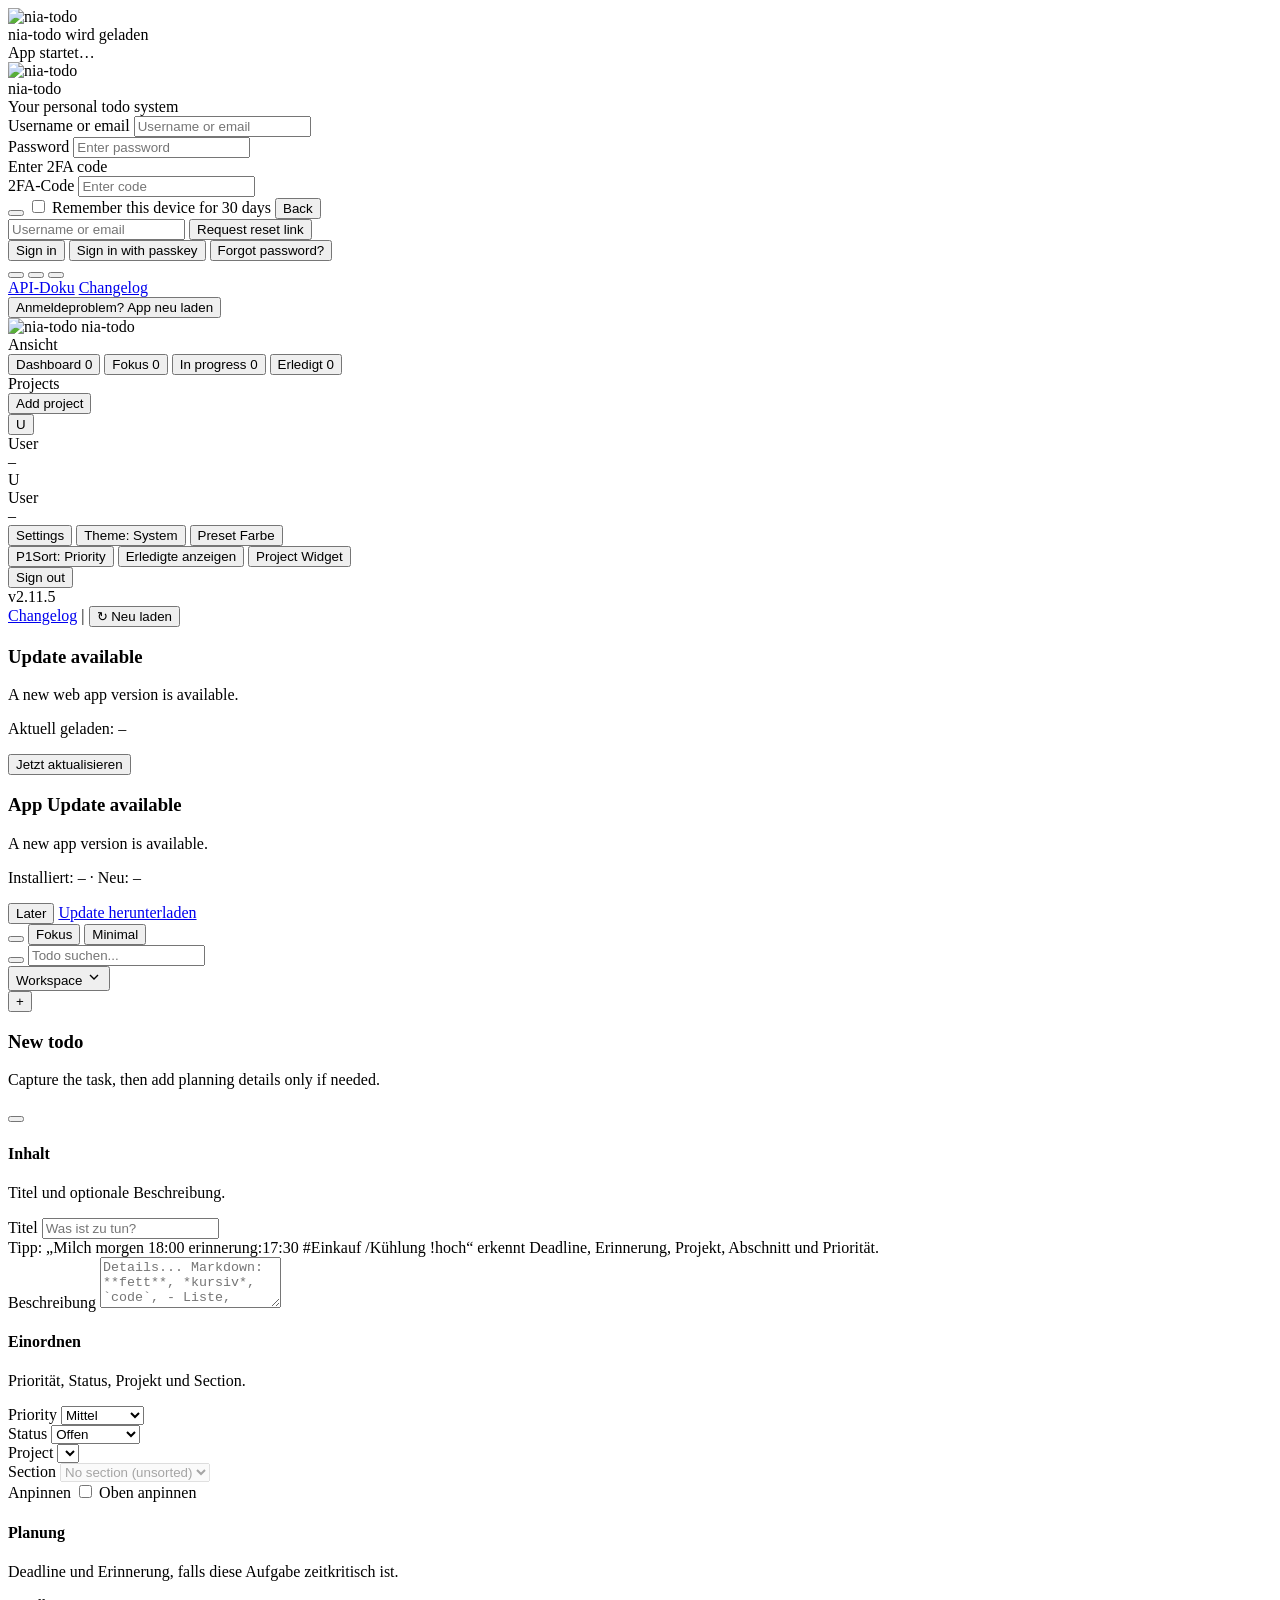
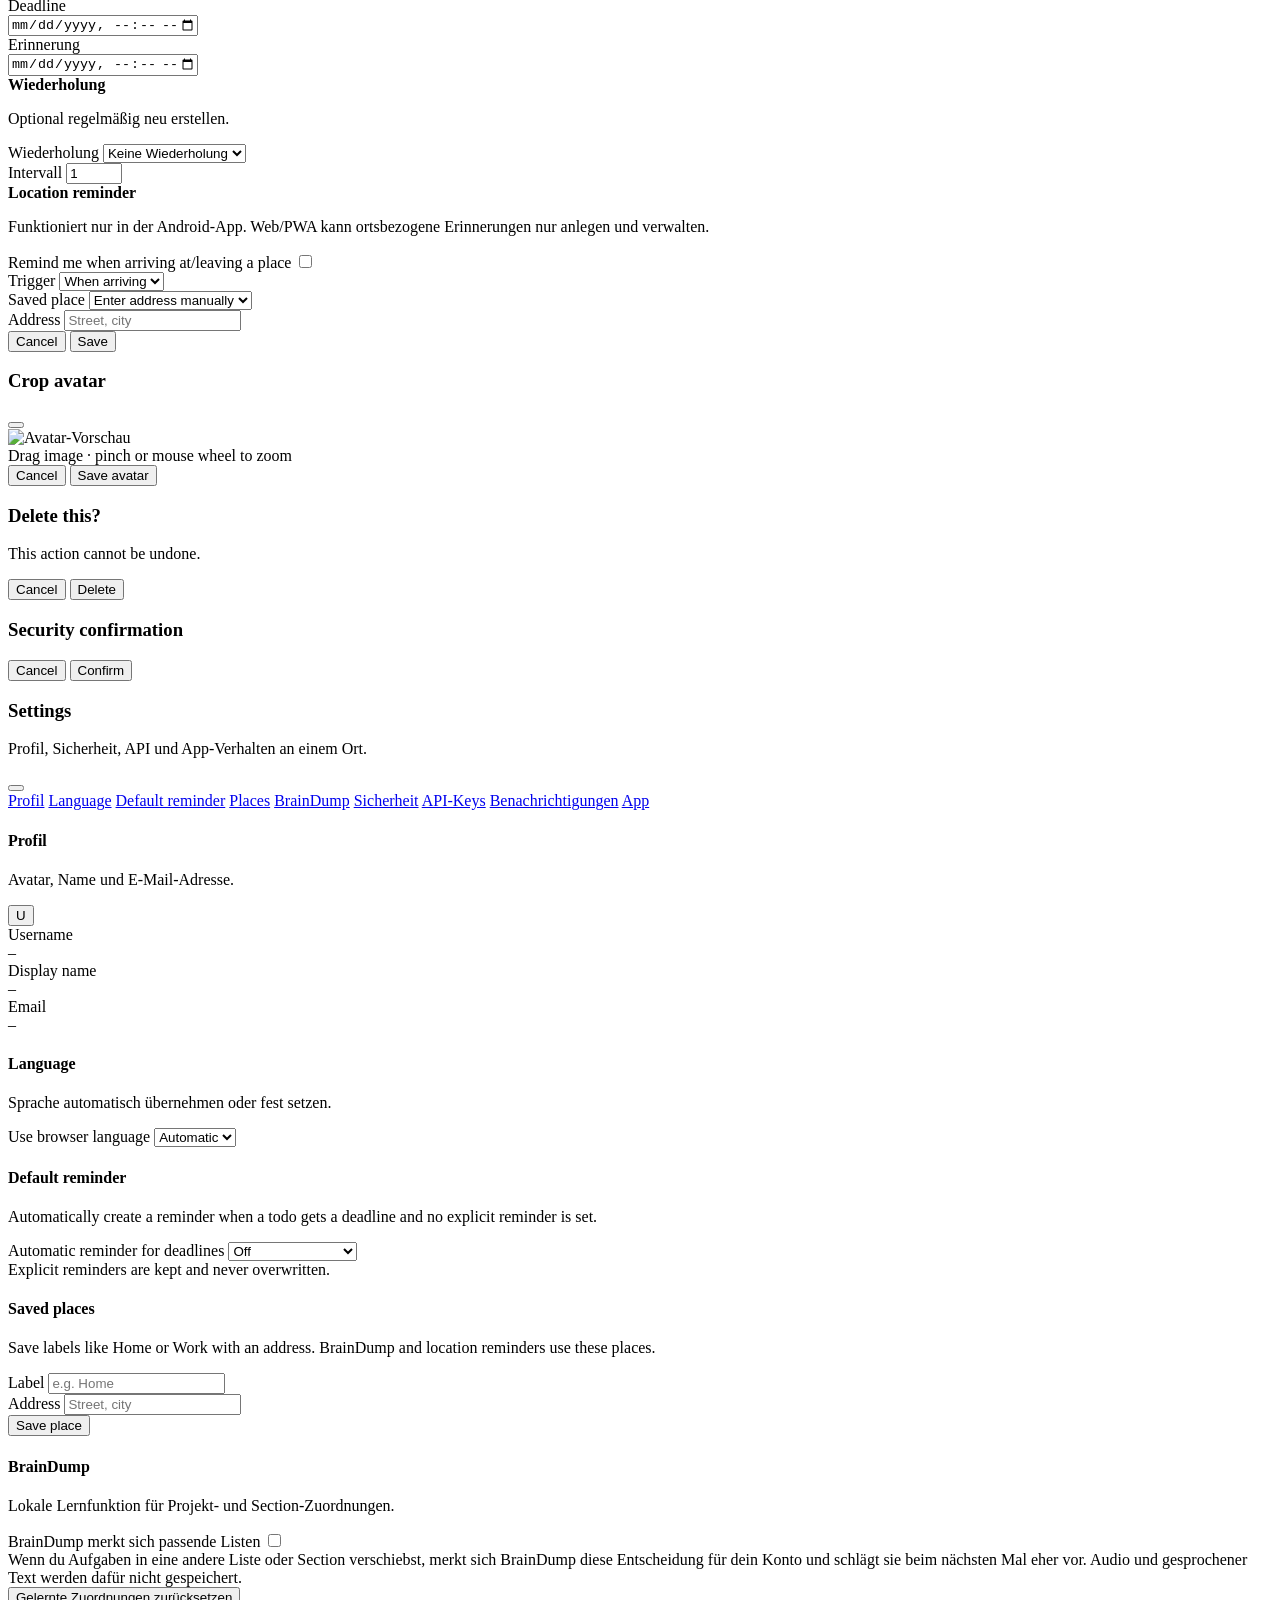
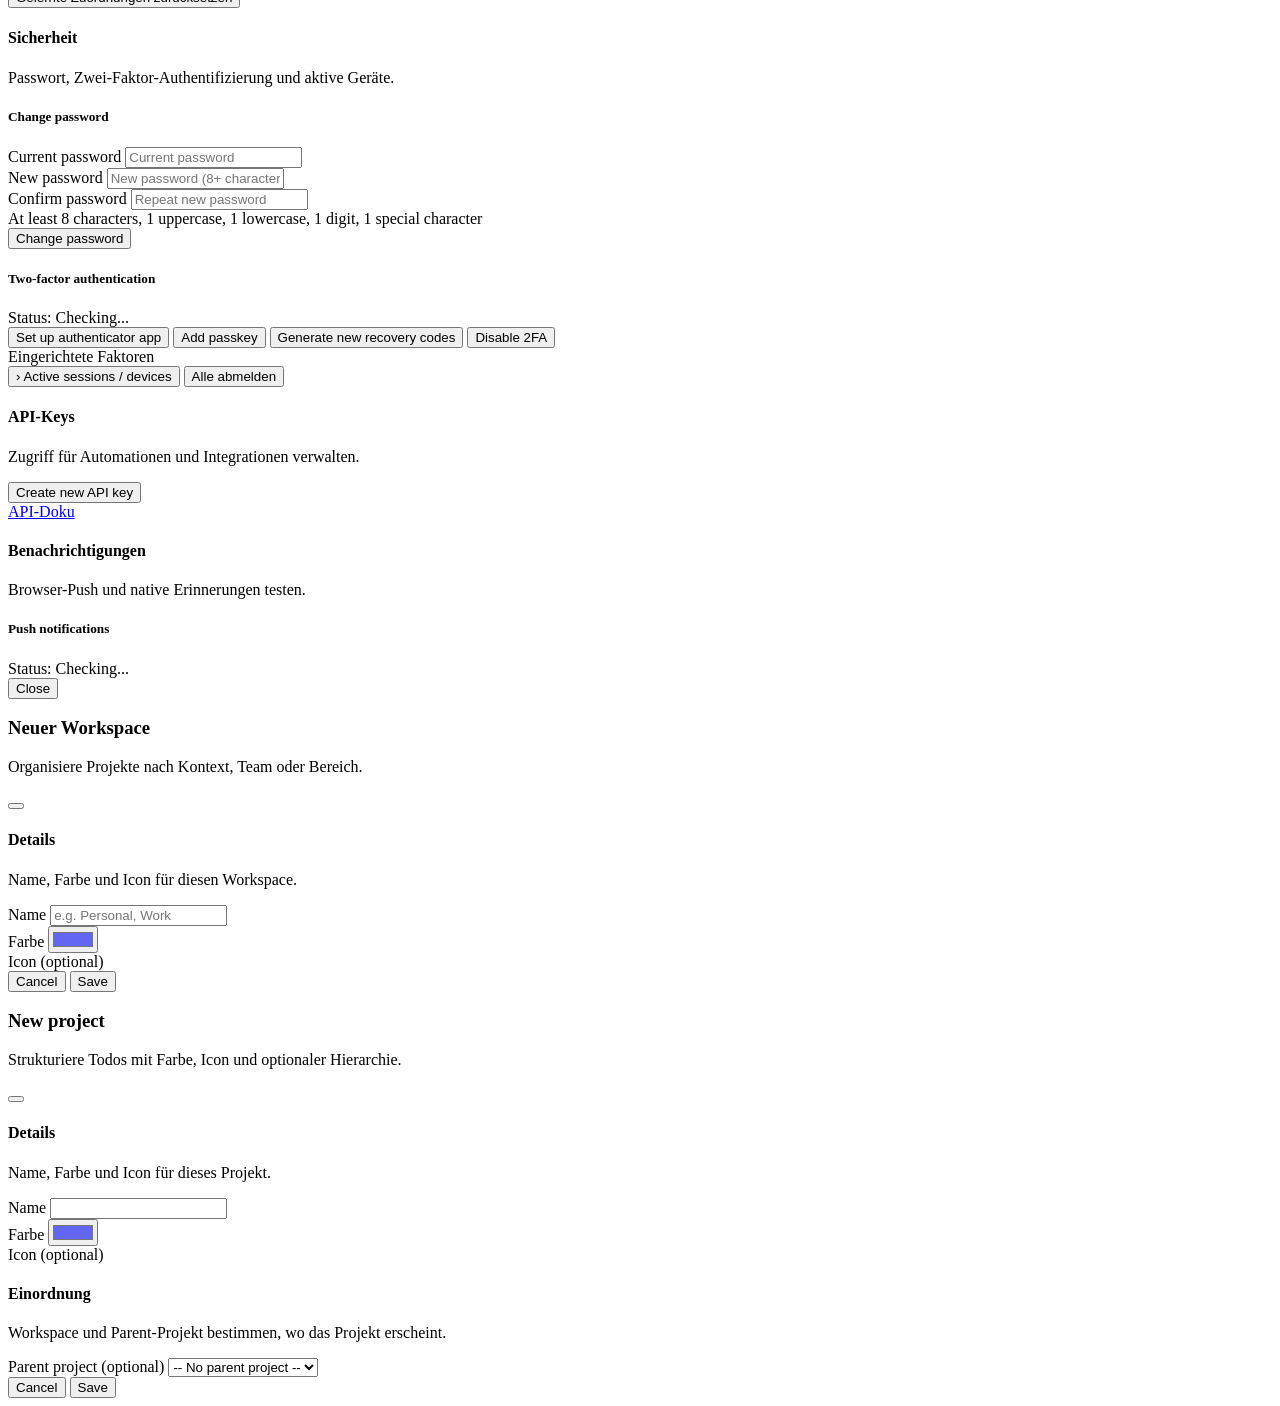
==== commit 11fa1b3e: "Release v2.11.5" ====
--- a/web/index.html
+++ b/web/index.html
@@ -38,7 +38,7 @@
   // If module scripts are missing from an incomplete offline cache, app.js never
   // runs and the lifecycle watchdog cannot start. Keep this tiny inline fallback.
   // The retry action must work even when the app bundle or service worker code is
-  // stale/broken, so it lives inline and clears browser-managed app caches first.
+  // stale/broken, so it lives inline and refreshes browser-managed app caches.
   window.__niaAppModuleStarted = false;
   window.niaHardReloadApp = async function() {
     var retry = document.getElementById('boot-retry');
@@ -80,6 +80,24 @@
           resolve(fallbackValue);
         });
       });
+    }
+    function isNiaTodoServiceWorkerRegistration(registration) {
+      var worker = registration && (registration.active || registration.waiting || registration.installing);
+      return Boolean(worker && worker.scriptURL && worker.scriptURL.endsWith('/sw.js'));
+    }
+    async function refreshActiveServiceWorkerAppCache(registration) {
+      var worker = (registration && registration.active) || (navigator.serviceWorker && navigator.serviceWorker.controller);
+      if (!worker || typeof worker.postMessage !== 'function' || typeof MessageChannel === 'undefined') return false;
+      var channel = new MessageChannel();
+      var response = new Promise(function(resolve) {
+        var timeout = setTimeout(function() { resolve(false); }, 10000);
+        channel.port1.onmessage = function(event) {
+          clearTimeout(timeout);
+          resolve(Boolean(event.data && event.data.ok));
+        };
+      });
+      worker.postMessage({ action: 'refreshAppCache' }, [channel.port2]);
+      return response;
     }
     async function restoreOfflineServiceWorker() {
       if (!navigator.serviceWorker || !navigator.serviceWorker.register) return false;
@@ -133,17 +151,26 @@
       return;
     }
     if (retry) retry.disabled = true;
-    if (subtitle) subtitle.textContent = 'App cache is being cleared…';
+    if (subtitle) subtitle.textContent = 'App cache is being refreshed…';
     try {
+      var hasActiveNiaTodoWorker = false;
       if (navigator.serviceWorker && navigator.serviceWorker.getRegistrations) {
         var registrations = await navigator.serviceWorker.getRegistrations();
-        await Promise.all(registrations.map(function(registration) {
-          var worker = registration.active || registration.waiting || registration.installing;
-          if (!worker || !worker.scriptURL || !worker.scriptURL.endsWith('/sw.js')) return false;
-          return registration.unregister().catch(function() { return false; });
-        }));
+        var niaRegistrations = registrations.filter(isNiaTodoServiceWorkerRegistration);
+        hasActiveNiaTodoWorker = niaRegistrations.some(function(registration) {
+          return Boolean(registration.active || (navigator.serviceWorker && navigator.serviceWorker.controller));
+        });
+        if (hasActiveNiaTodoWorker) {
+          await Promise.all(niaRegistrations.map(function(registration) {
+            return refreshActiveServiceWorkerAppCache(registration).catch(function() { return false; });
+          }));
+        } else {
+          await Promise.all(niaRegistrations.map(function(registration) {
+            return registration.unregister().catch(function() { return false; });
+          }));
+        }
       }
-      if (window.caches && caches.keys) {
+      if (!hasActiveNiaTodoWorker && window.caches && caches.keys) {
         var names = await caches.keys();
         await Promise.all(names.filter(function(name) { return name.indexOf('nia-todo') === 0; }).map(function(name) {
           return caches.delete(name).catch(function() { return false; });
@@ -152,7 +179,7 @@
       await refreshAssetsFromNetwork();
       await withTimeout(restoreOfflineServiceWorker(), 7000, false);
     } catch (error) {
-      console.warn('Boot recovery cache cleanup failed:', error);
+      console.warn('Boot recovery cache refresh failed:', error);
     }
     var url = new URL(window.location.href);
     url.searchParams.set('hardReload', String(Date.now()));
@@ -316,7 +343,7 @@
         <!-- Version & Update -->
         <div class="version-bar" id="version-bar">
           <div class="version-info" id="version-info">
-            <span class="version-text">v2.11.4</span>
+            <span class="version-text">v2.11.5</span>
           </div>
           <div class="version-actions web-version-actions" id="version-actions">
             <a class="changelog-link version-action-btn" id="changelog-link" href="/changelog" target="_blank" rel="noopener noreferrer" title="Open changelog" data-i18n-title-key="version.openChangelog" data-i18n-key="resource.changelog">Changelog</a>
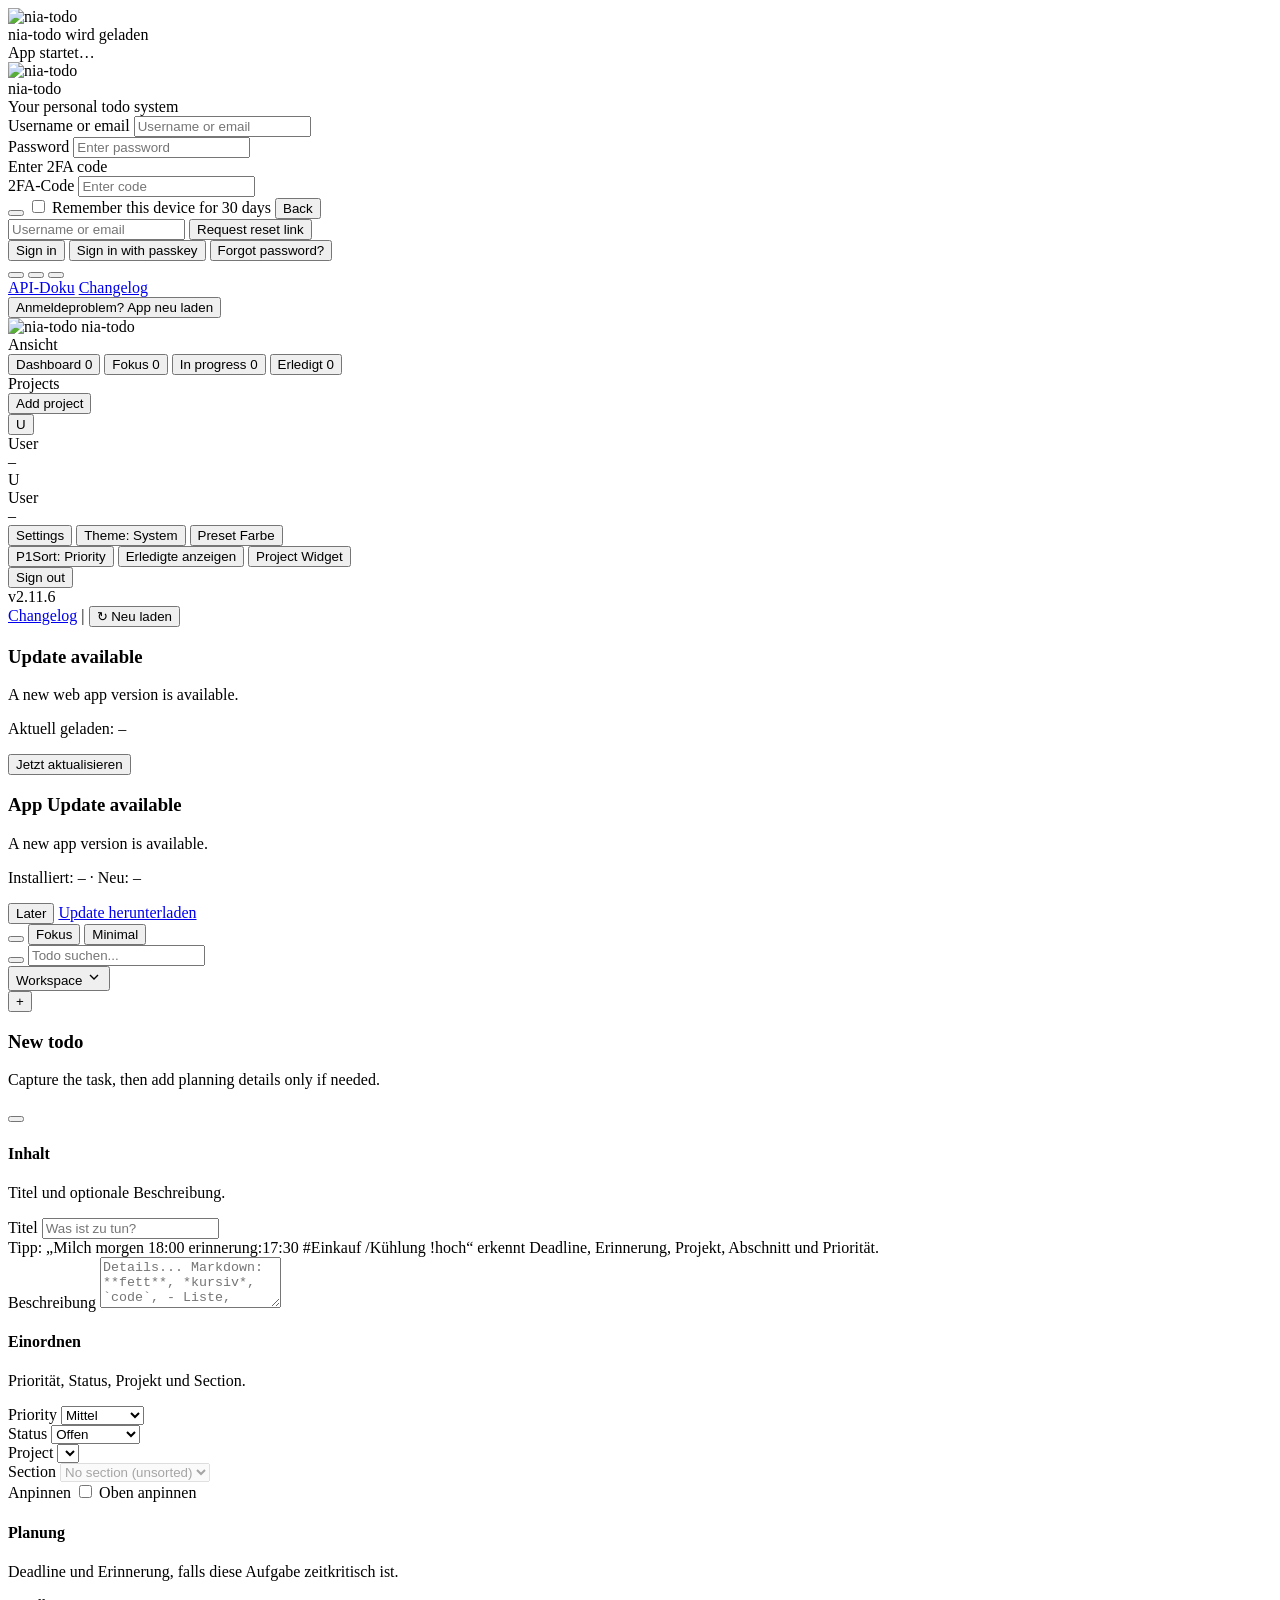
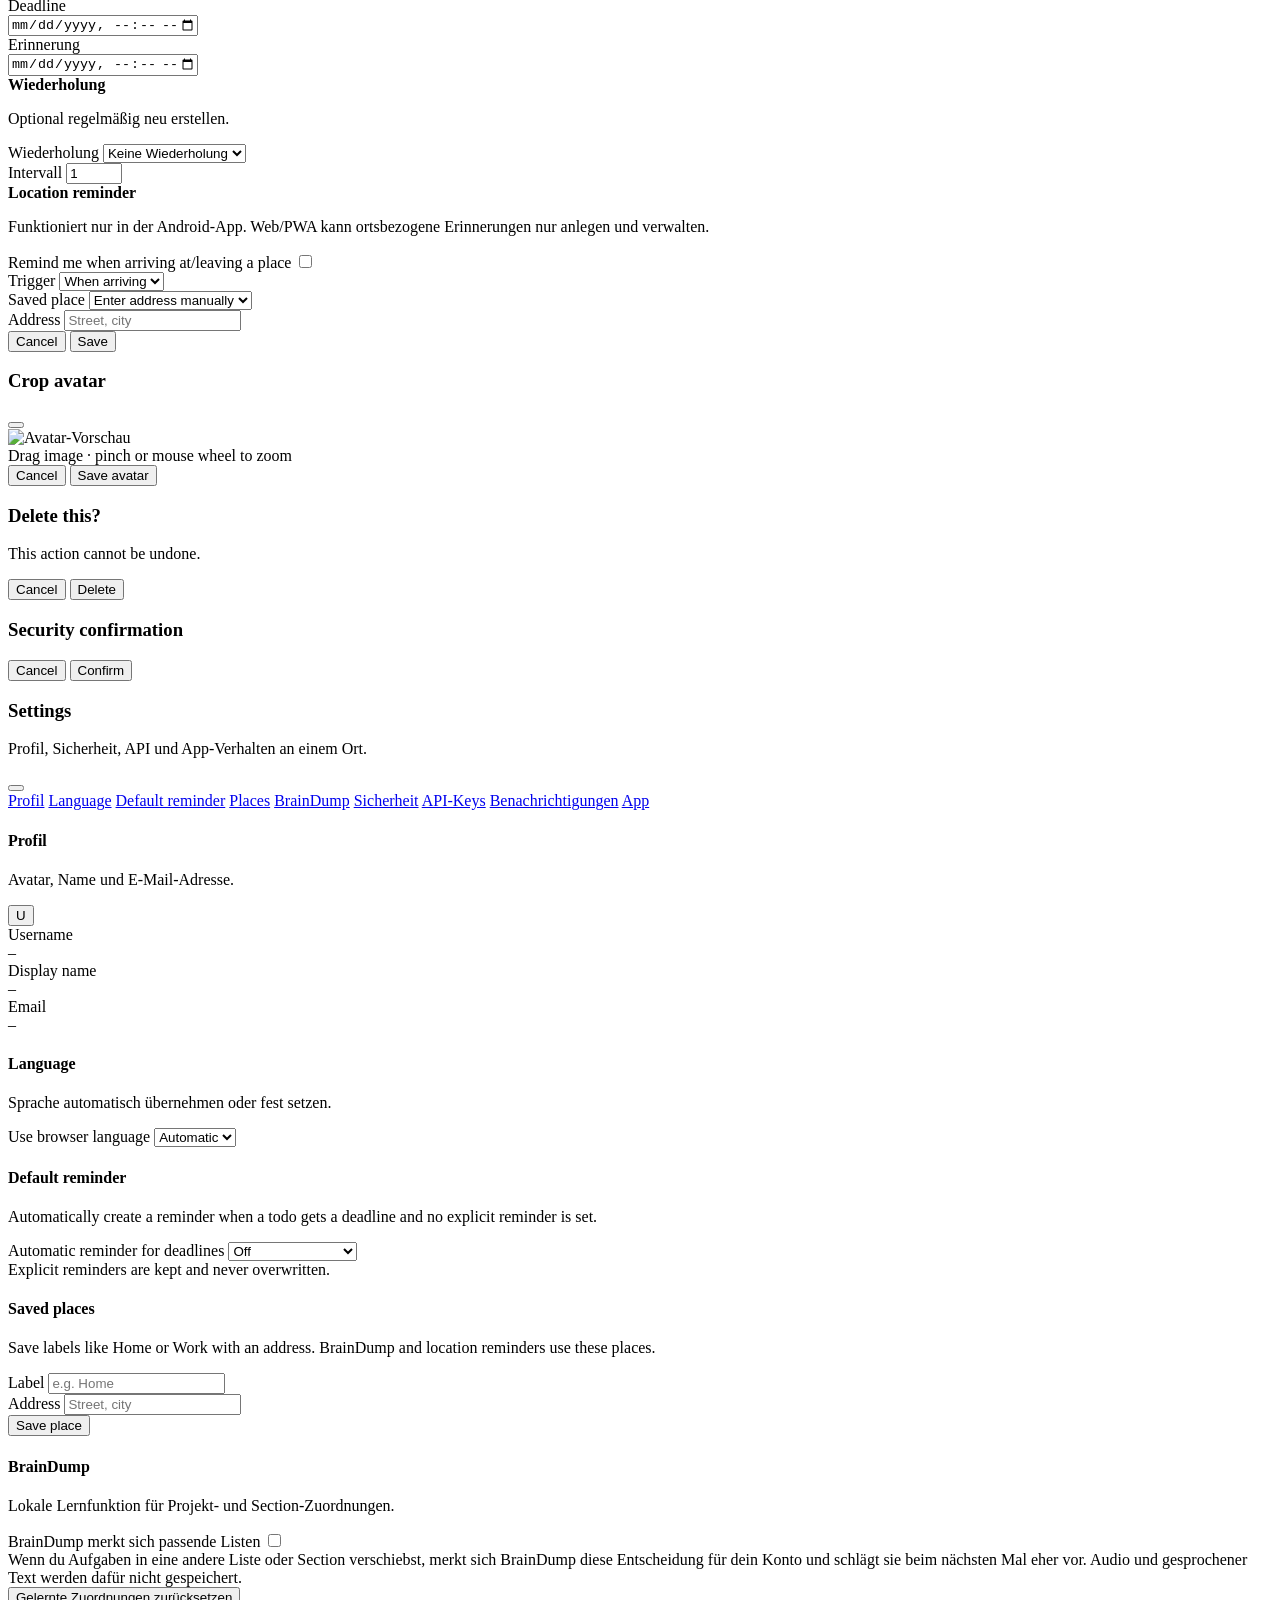
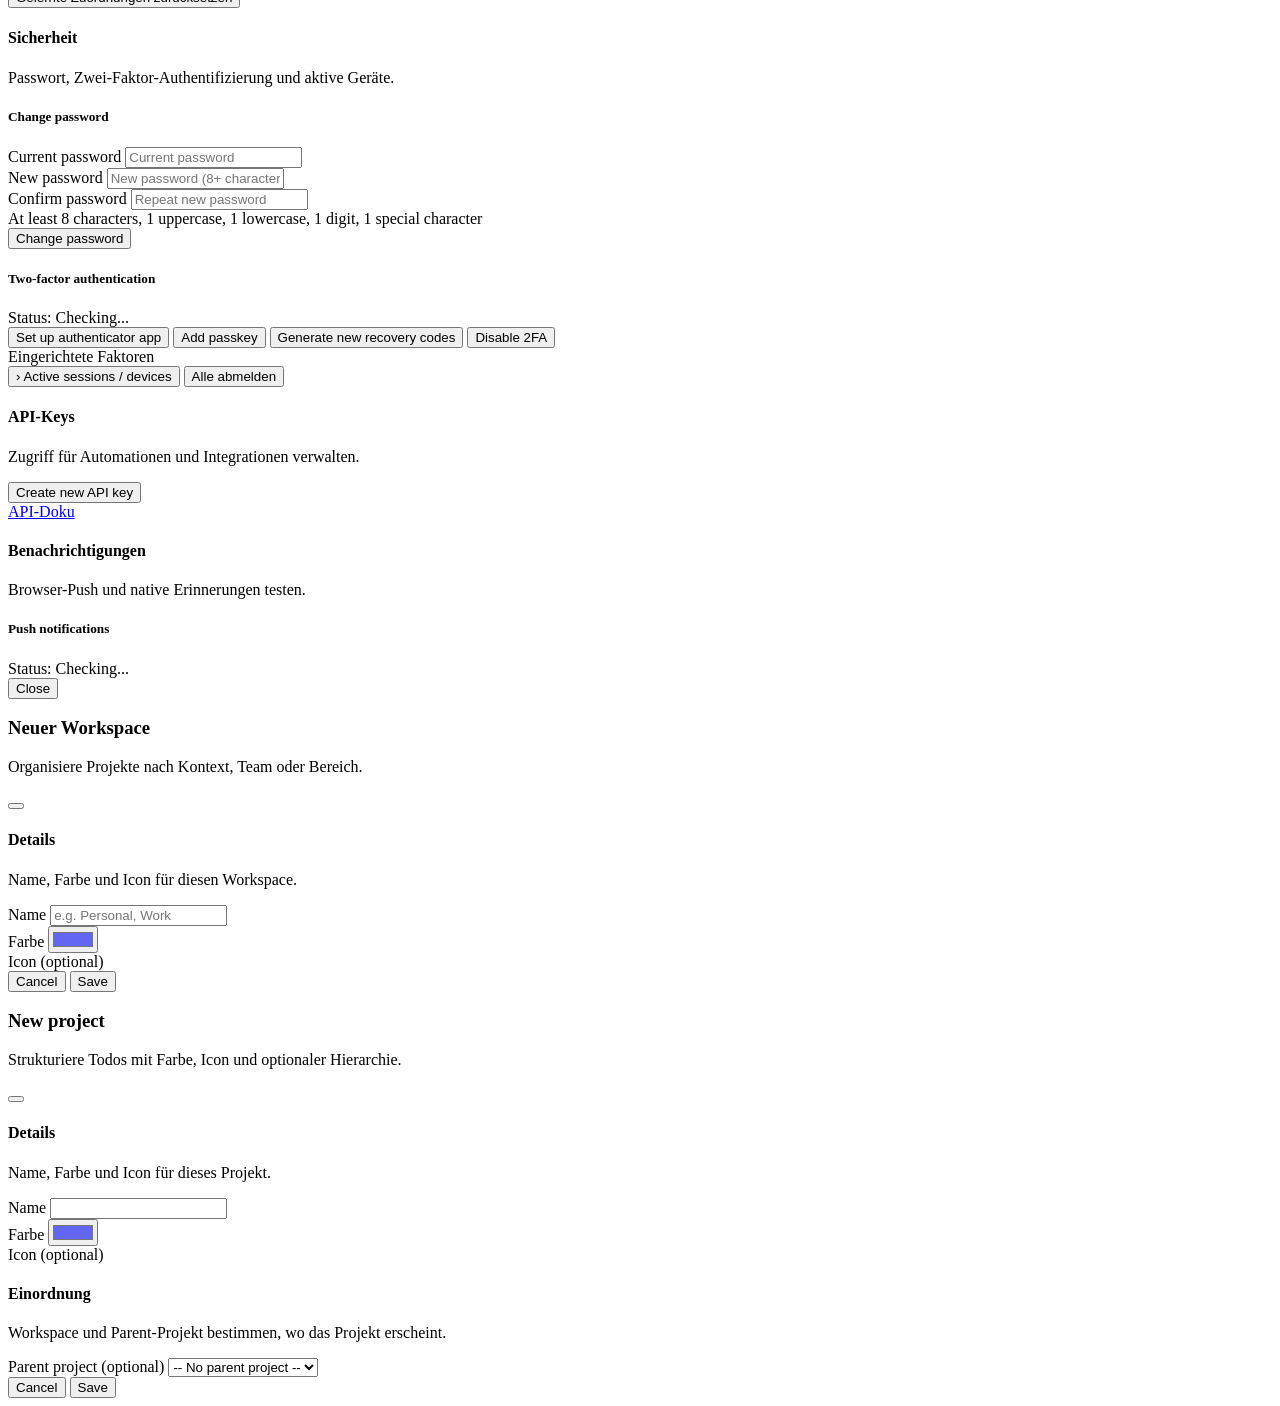
==== commit c94bfea0: "Release v2.11.6" ====
--- a/web/index.html
+++ b/web/index.html
@@ -343,7 +343,7 @@
         <!-- Version & Update -->
         <div class="version-bar" id="version-bar">
           <div class="version-info" id="version-info">
-            <span class="version-text">v2.11.5</span>
+            <span class="version-text">v2.11.6</span>
           </div>
           <div class="version-actions web-version-actions" id="version-actions">
             <a class="changelog-link version-action-btn" id="changelog-link" href="/changelog" target="_blank" rel="noopener noreferrer" title="Open changelog" data-i18n-title-key="version.openChangelog" data-i18n-key="resource.changelog">Changelog</a>
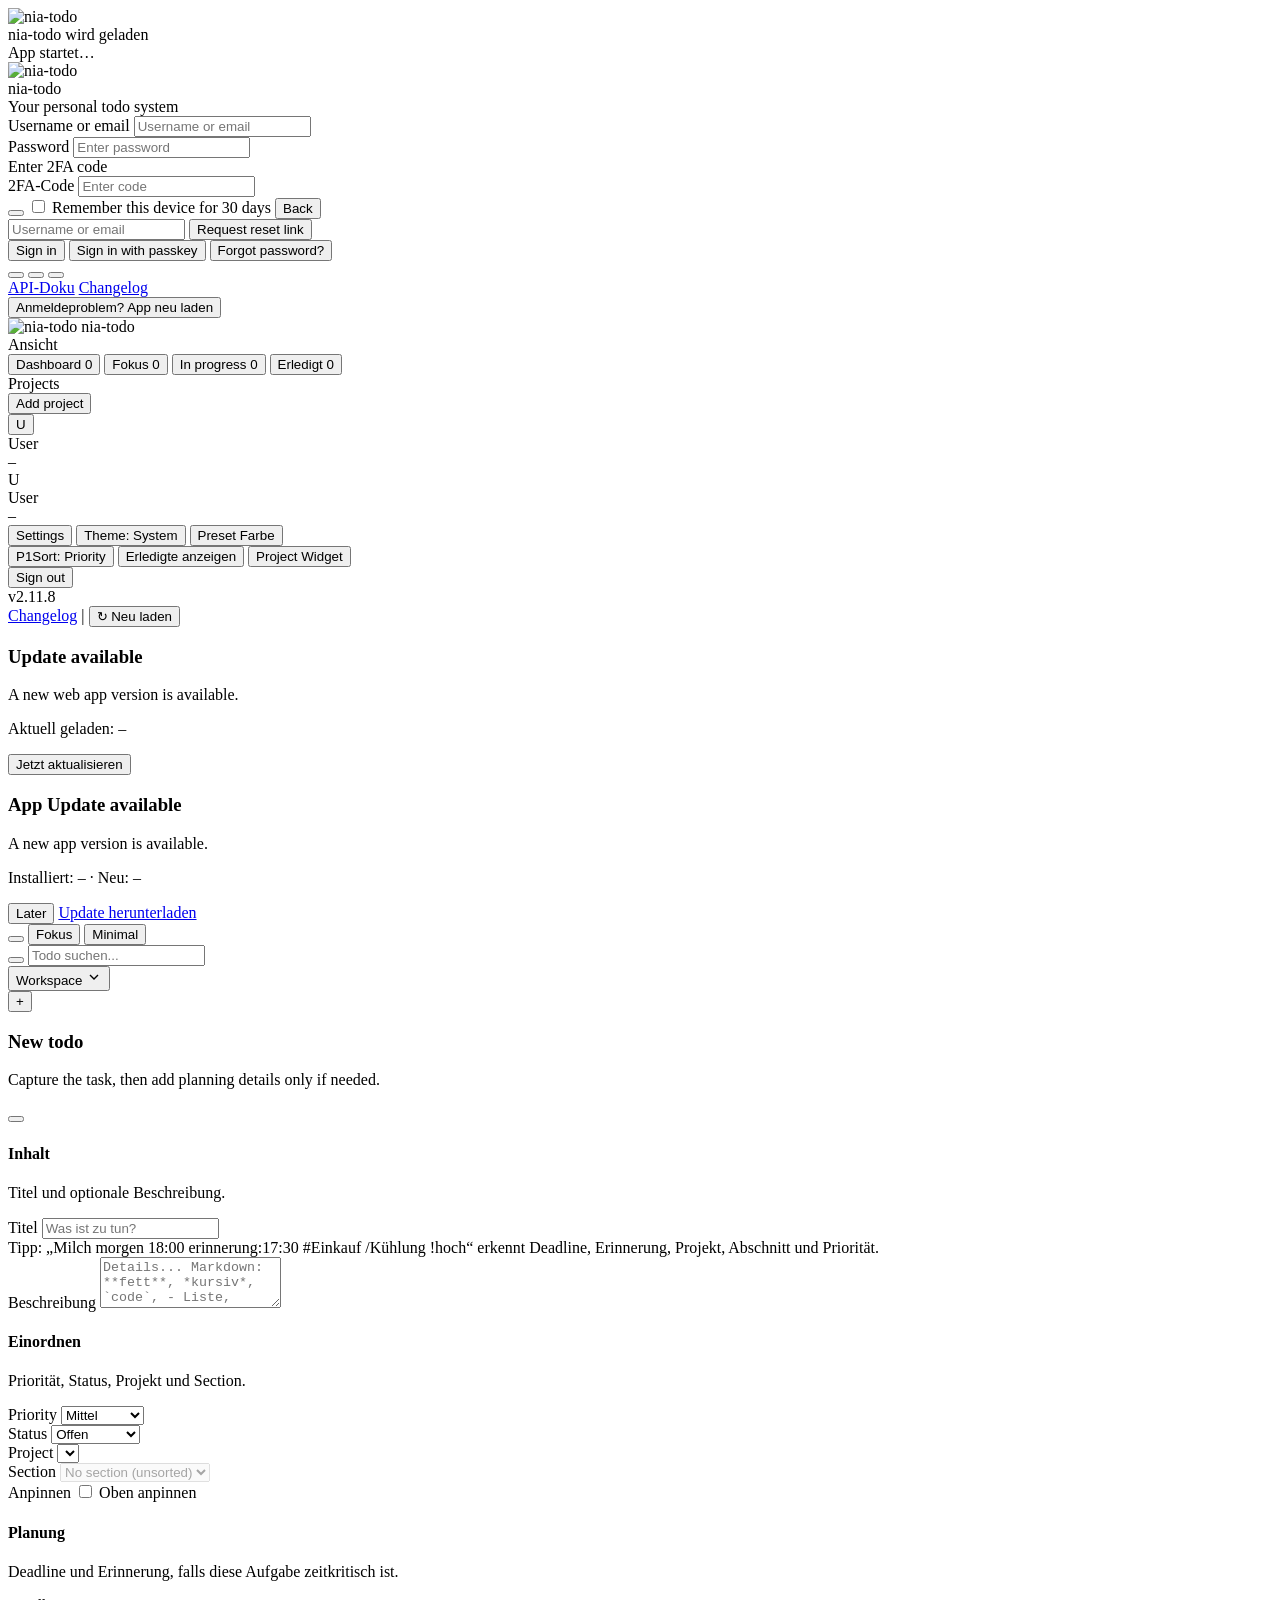
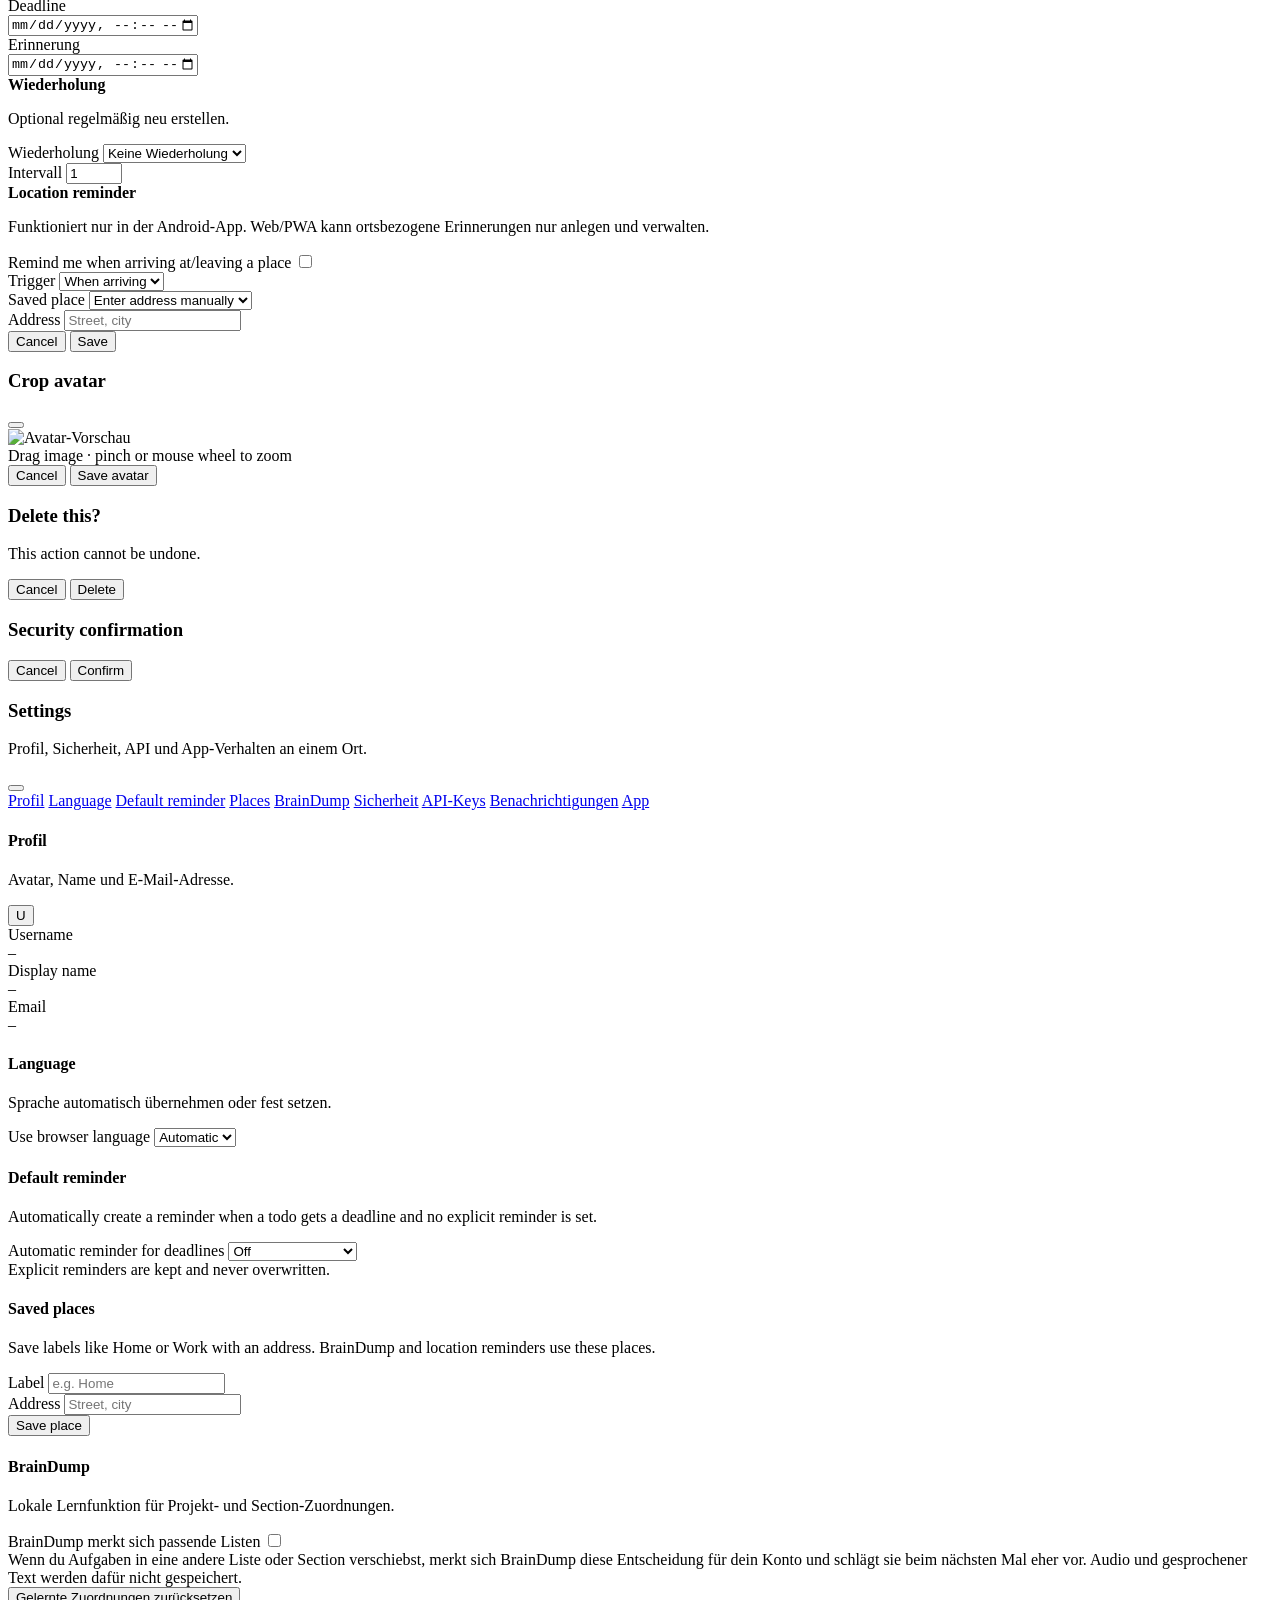
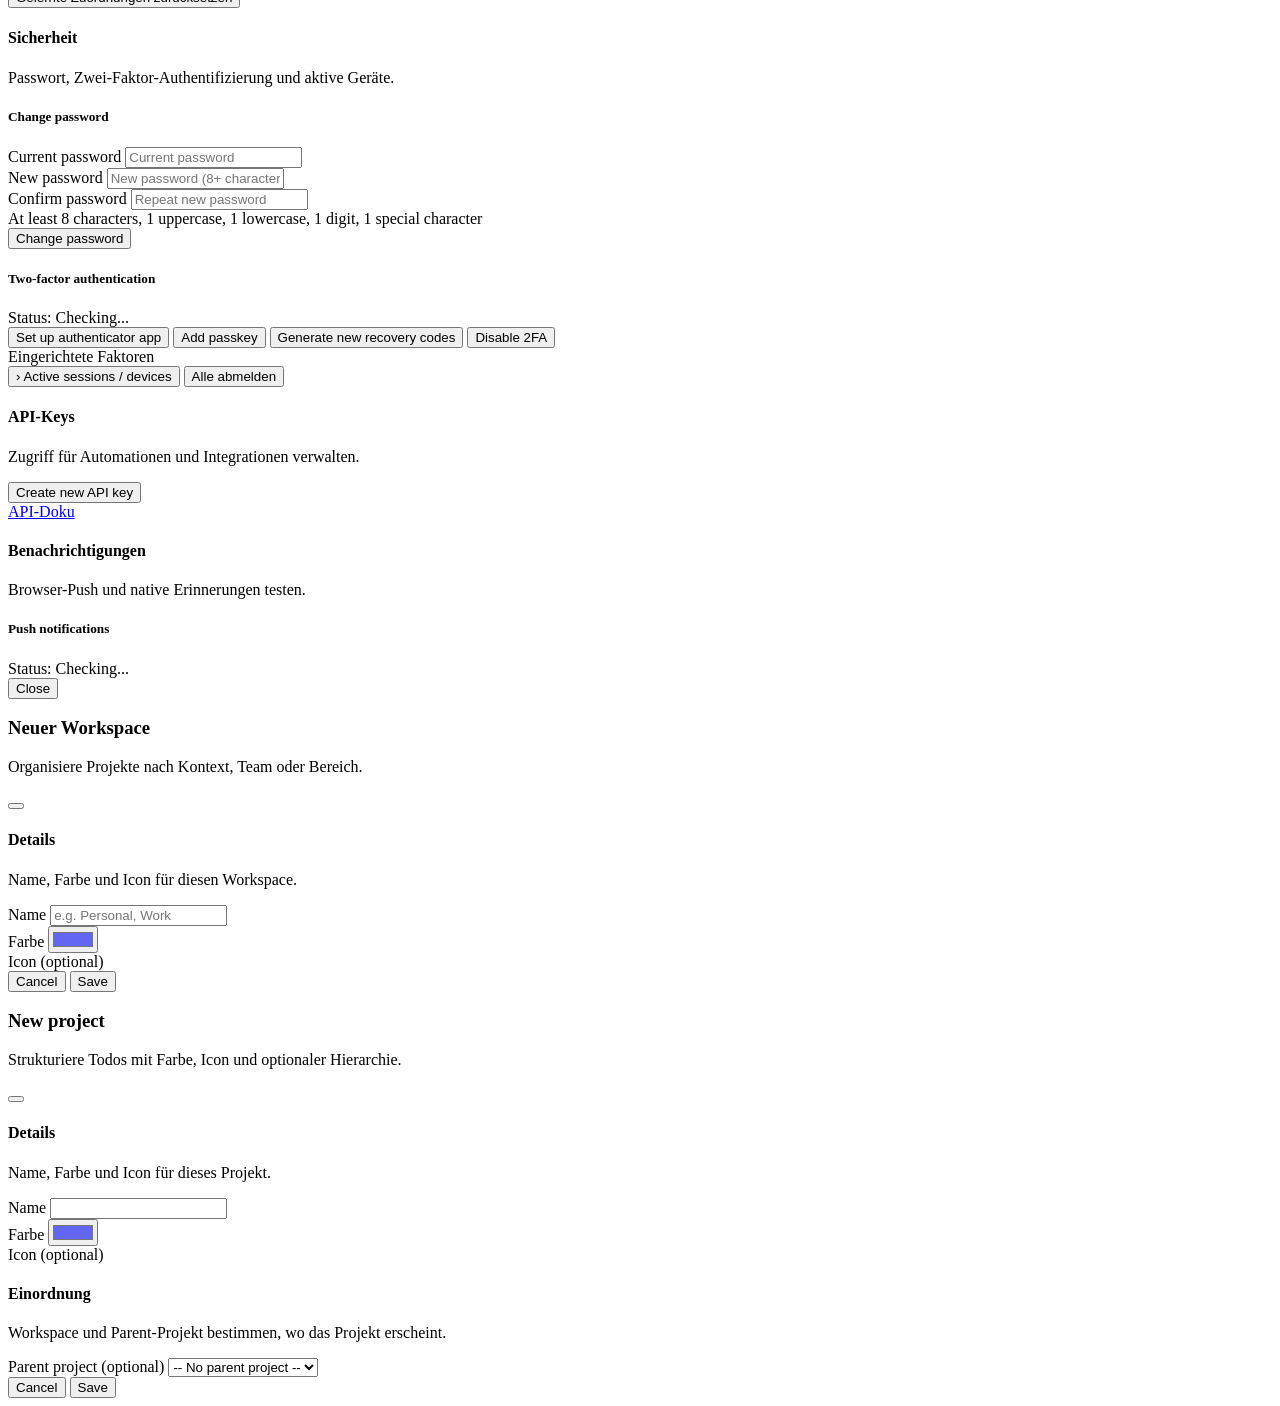
==== commit 08e0f240: "Release v2.11.8" ====
--- a/web/index.html
+++ b/web/index.html
@@ -343,7 +343,7 @@
         <!-- Version & Update -->
         <div class="version-bar" id="version-bar">
           <div class="version-info" id="version-info">
-            <span class="version-text">v2.11.6</span>
+            <span class="version-text">v2.11.8</span>
           </div>
           <div class="version-actions web-version-actions" id="version-actions">
             <a class="changelog-link version-action-btn" id="changelog-link" href="/changelog" target="_blank" rel="noopener noreferrer" title="Open changelog" data-i18n-title-key="version.openChangelog" data-i18n-key="resource.changelog">Changelog</a>
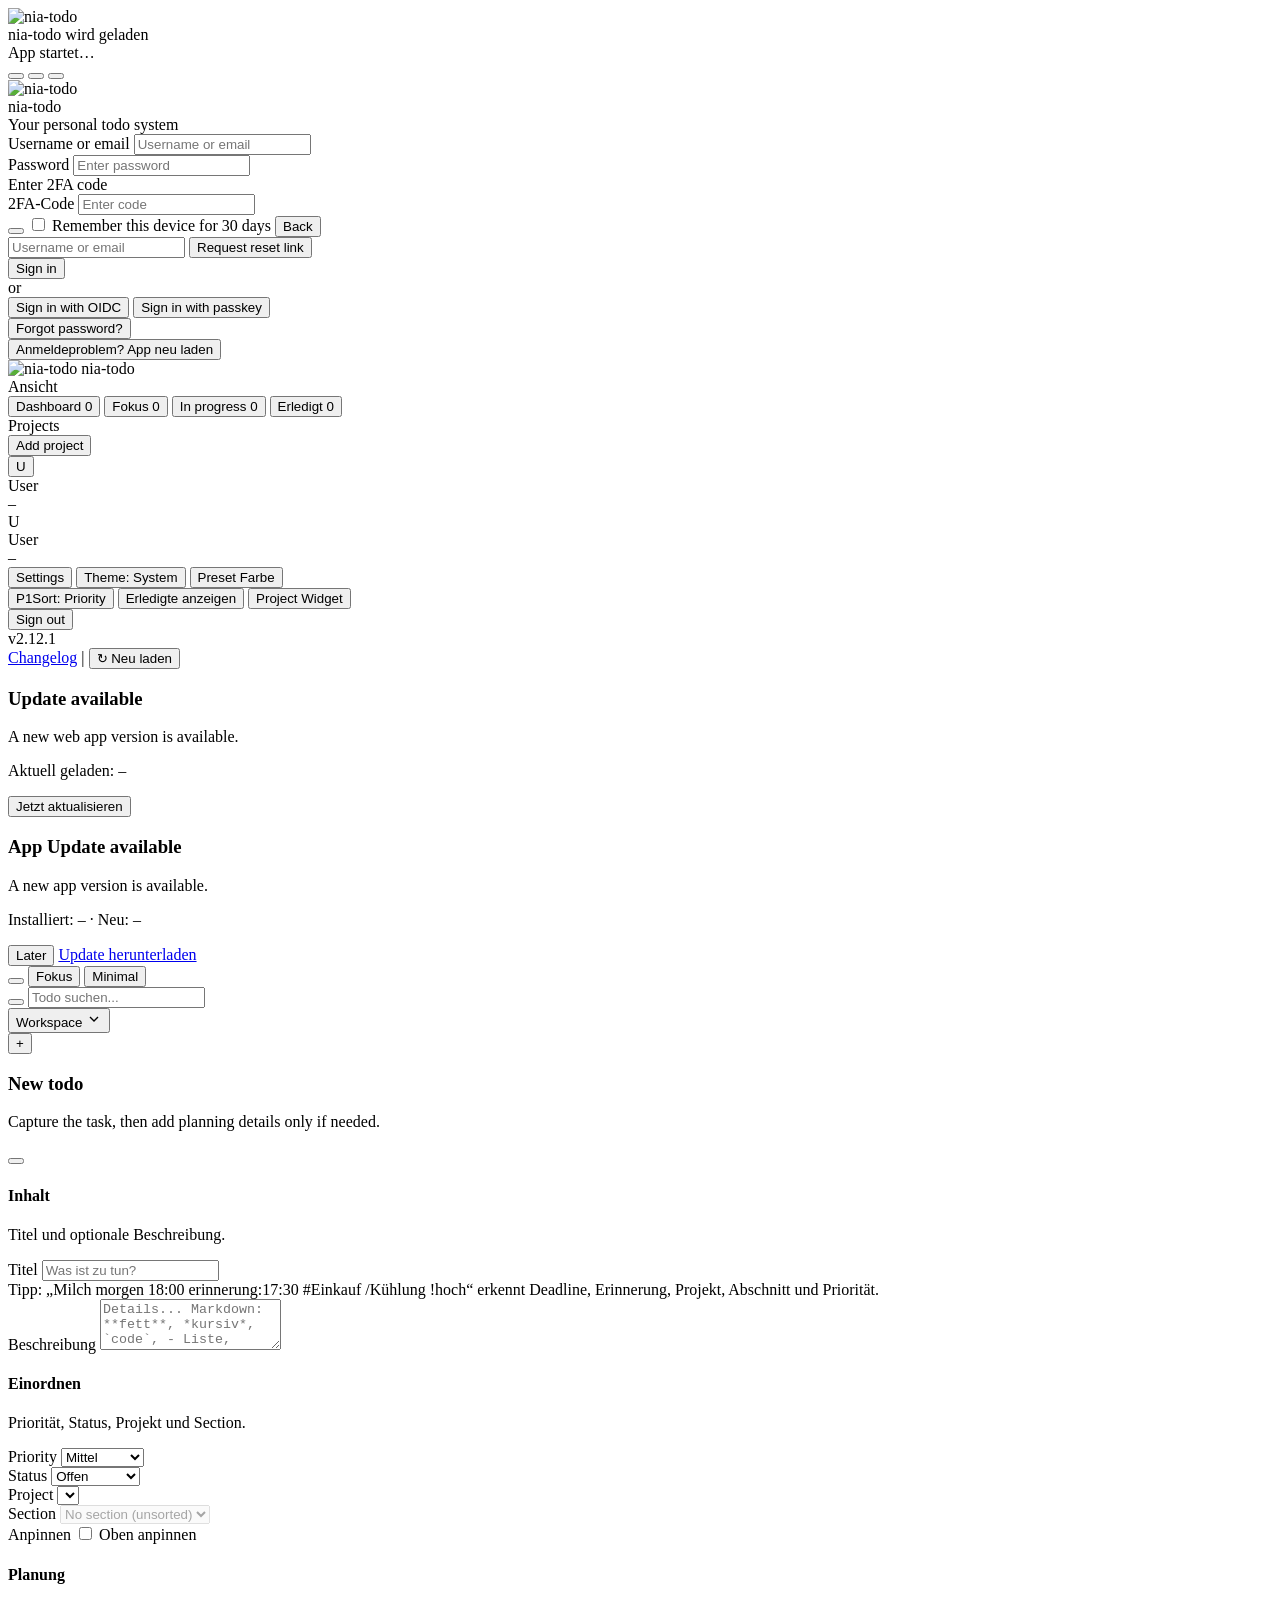
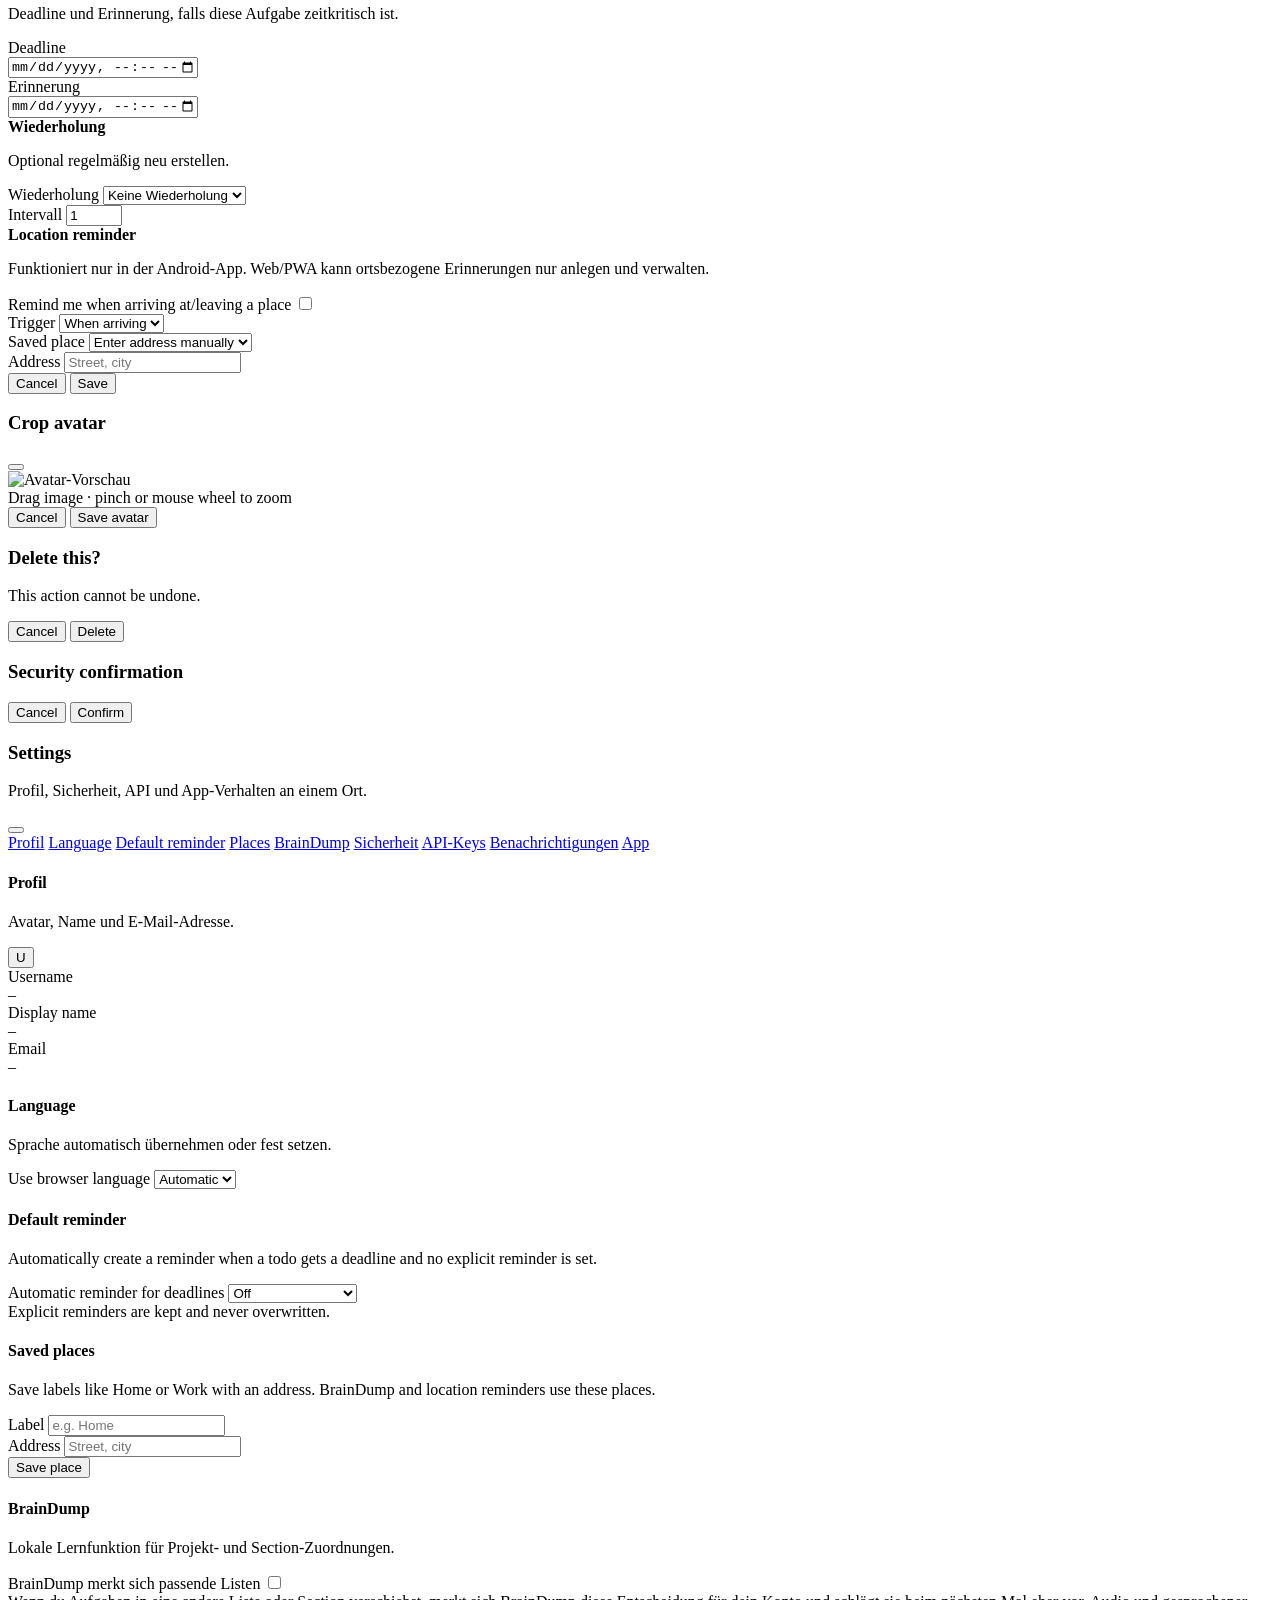
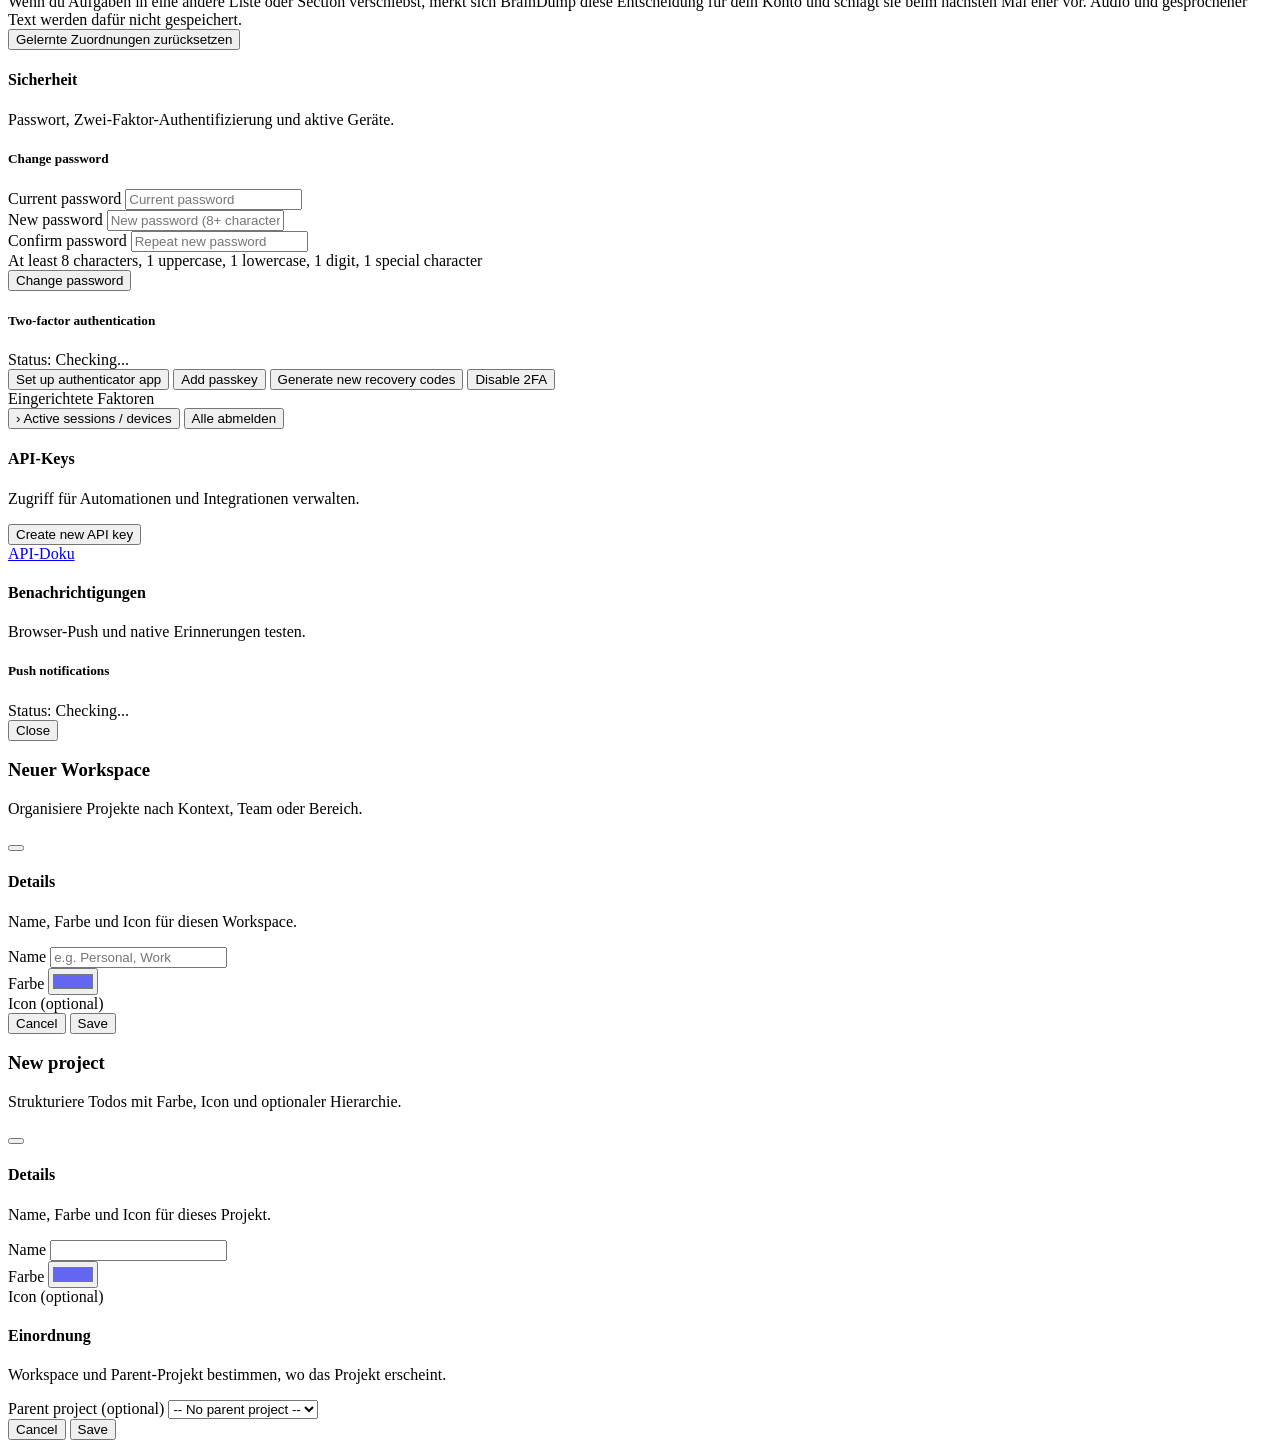
==== commit b76e2c68: "Release v2.12.1" ====
--- a/web/index.html
+++ b/web/index.html
@@ -40,6 +40,7 @@
   // The retry action must work even when the app bundle or service worker code is
   // stale/broken, so it lives inline and refreshes browser-managed app caches.
   window.__niaAppModuleStarted = false;
+  window.__niaMainModuleLoaded = false;
   window.niaHardReloadApp = async function() {
     var retry = document.getElementById('boot-retry');
     var subtitle = document.getElementById('boot-subtitle');
@@ -191,6 +192,10 @@
       var subtitle = document.getElementById('boot-subtitle');
       var spinner = document.getElementById('boot-spinner');
       var retry = document.getElementById('boot-retry');
+      if (window.__niaMainModuleLoaded) {
+        if (subtitle) subtitle.textContent = 'App wird vorbereitet…';
+        return;
+      }
       if (subtitle) subtitle.textContent = 'App files are missing. Please reload online.';
       if (spinner) spinner.style.display = 'none';
       if (retry) retry.style.display = '';
@@ -213,6 +218,11 @@
   <!-- Login Overlay -->
   <div id="login-overlay" class="login-overlay hidden">
     <div class="login-box">
+      <div class="login-theme-toggle">
+        <button class="theme-option" data-theme="light" onclick="setTheme('light')" title="Light" data-i18n-title-key="common.theme.light"><span data-icon="sun"></span></button>
+        <button class="theme-option" data-theme="dark" onclick="setTheme('dark')" title="Dark" data-i18n-title-key="common.theme.dark"><span data-icon="moon"></span></button>
+        <button class="theme-option" data-theme="system" onclick="setTheme('system')" title="System" data-i18n-title-key="common.theme.system"><span data-icon="monitor"></span></button>
+      </div>
       <div class="login-brand">
         <img src="/static/icons/icon-192.png" class="login-logo" alt="nia-todo">
         <div class="login-title">nia-todo</div>
@@ -247,18 +257,13 @@
           <div id="login-reset-message" class="login-reset-message"></div>
         </div>
         <button type="submit" class="login-btn" data-i18n-key="auth.signIn">Sign in</button>
-        <button type="button" class="login-passkey-btn hidden" id="login-passkey-btn" data-i18n-key="auth.mfa.signInWithPasskey">Sign in with passkey</button>
+        <div class="login-auth-alternatives">
+          <div class="login-auth-divider"><span data-i18n-key="auth.alternativeSignIn">or</span></div>
+          <button type="button" class="login-passkey-btn hidden" id="login-oidc-btn" data-i18n-key="auth.oidc.signIn">Sign in with OIDC</button>
+          <button type="button" class="login-passkey-btn hidden" id="login-passkey-btn" data-i18n-key="auth.mfa.signInWithPasskey">Sign in with passkey</button>
+        </div>
         <button type="button" class="login-forgot-btn hidden" id="login-forgot-btn" data-i18n-key="auth.forgotPassword">Forgot password?</button>
       </form>
-      <div class="login-theme-toggle">
-        <button class="theme-option" data-theme="light" onclick="setTheme('light')" title="Light" data-i18n-title-key="common.theme.light"><span data-icon="sun"></span></button>
-        <button class="theme-option" data-theme="dark" onclick="setTheme('dark')" title="Dark" data-i18n-title-key="common.theme.dark"><span data-icon="moon"></span></button>
-        <button class="theme-option" data-theme="system" onclick="setTheme('system')" title="System" data-i18n-title-key="common.theme.system"><span data-icon="monitor"></span></button>
-      </div>
-      <div class="app-resource-links login-resource-links">
-        <a class="app-resource-link" href="/api" target="_blank" rel="noopener"><span data-icon="book-open"></span> <span data-i18n-key="resource.apiDocs">API-Doku</span></a>
-        <a class="app-resource-link" href="/changelog" target="_blank" rel="noopener"><span data-icon="list"></span> <span data-i18n-key="resource.changelog">Changelog</span></a>
-      </div>
       <div class="login-download-divider" aria-hidden="true"></div>
       <button type="button" class="app-download-launcher login-download-launcher" data-app-download-launcher onclick="openAppDownloadsModal()" style="display:none;">
         <span data-icon="download"></span>
@@ -343,7 +348,7 @@
         <!-- Version & Update -->
         <div class="version-bar" id="version-bar">
           <div class="version-info" id="version-info">
-            <span class="version-text">v2.11.8</span>
+            <span class="version-text">v2.12.1</span>
           </div>
           <div class="version-actions web-version-actions" id="version-actions">
             <a class="changelog-link version-action-btn" id="changelog-link" href="/changelog" target="_blank" rel="noopener noreferrer" title="Open changelog" data-i18n-title-key="version.openChangelog" data-i18n-key="resource.changelog">Changelog</a>
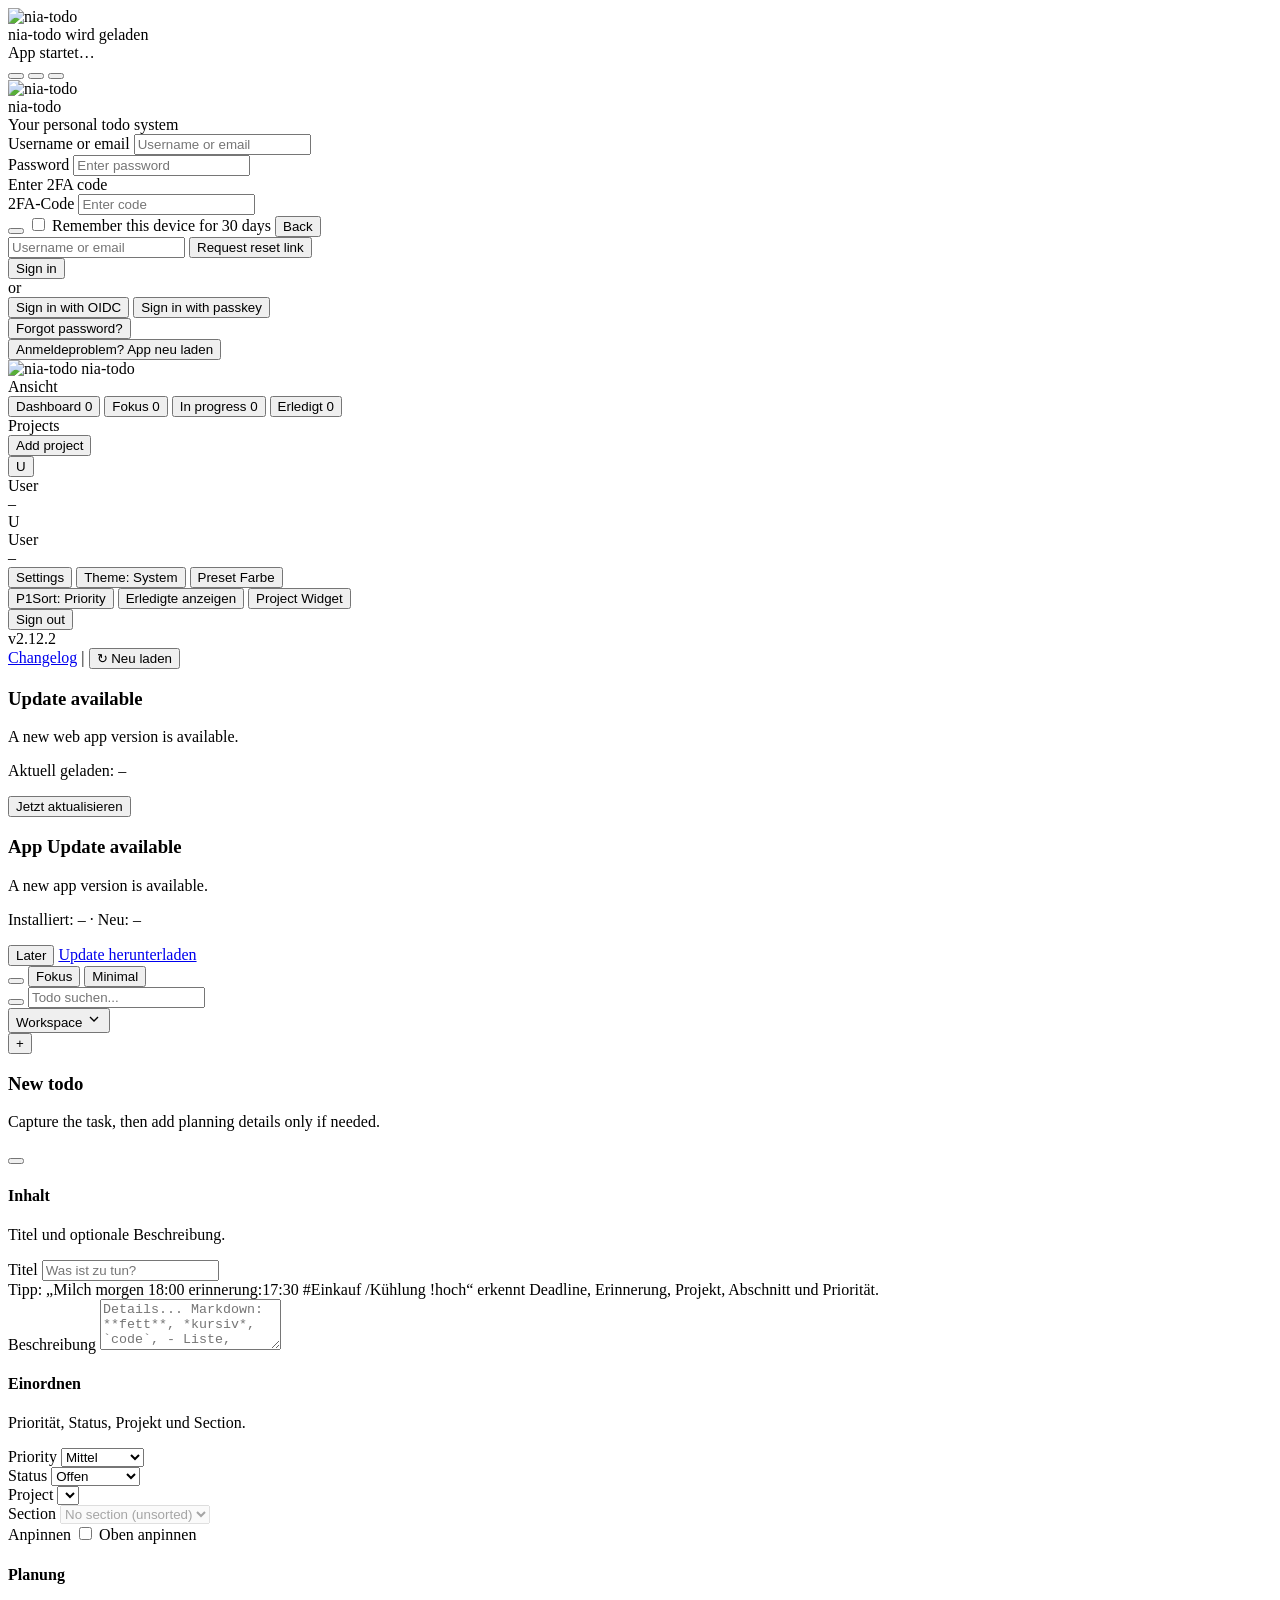
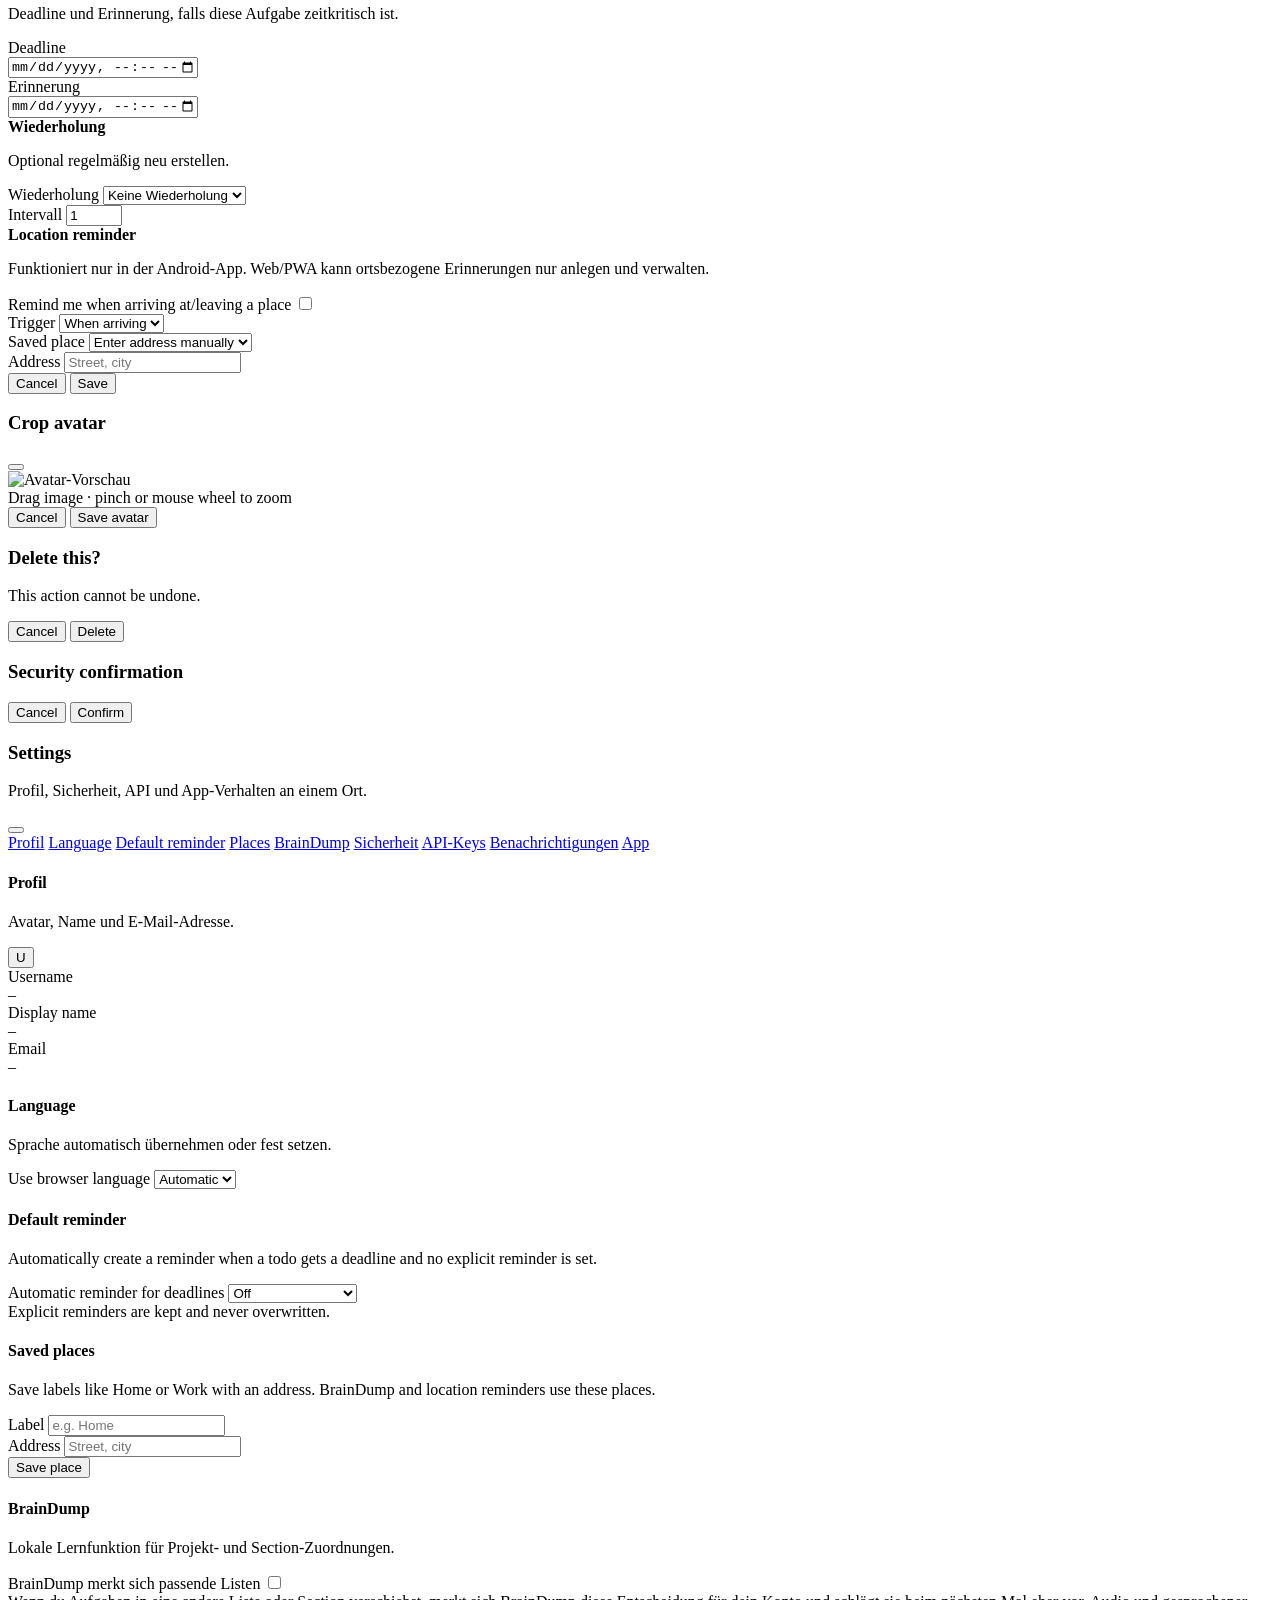
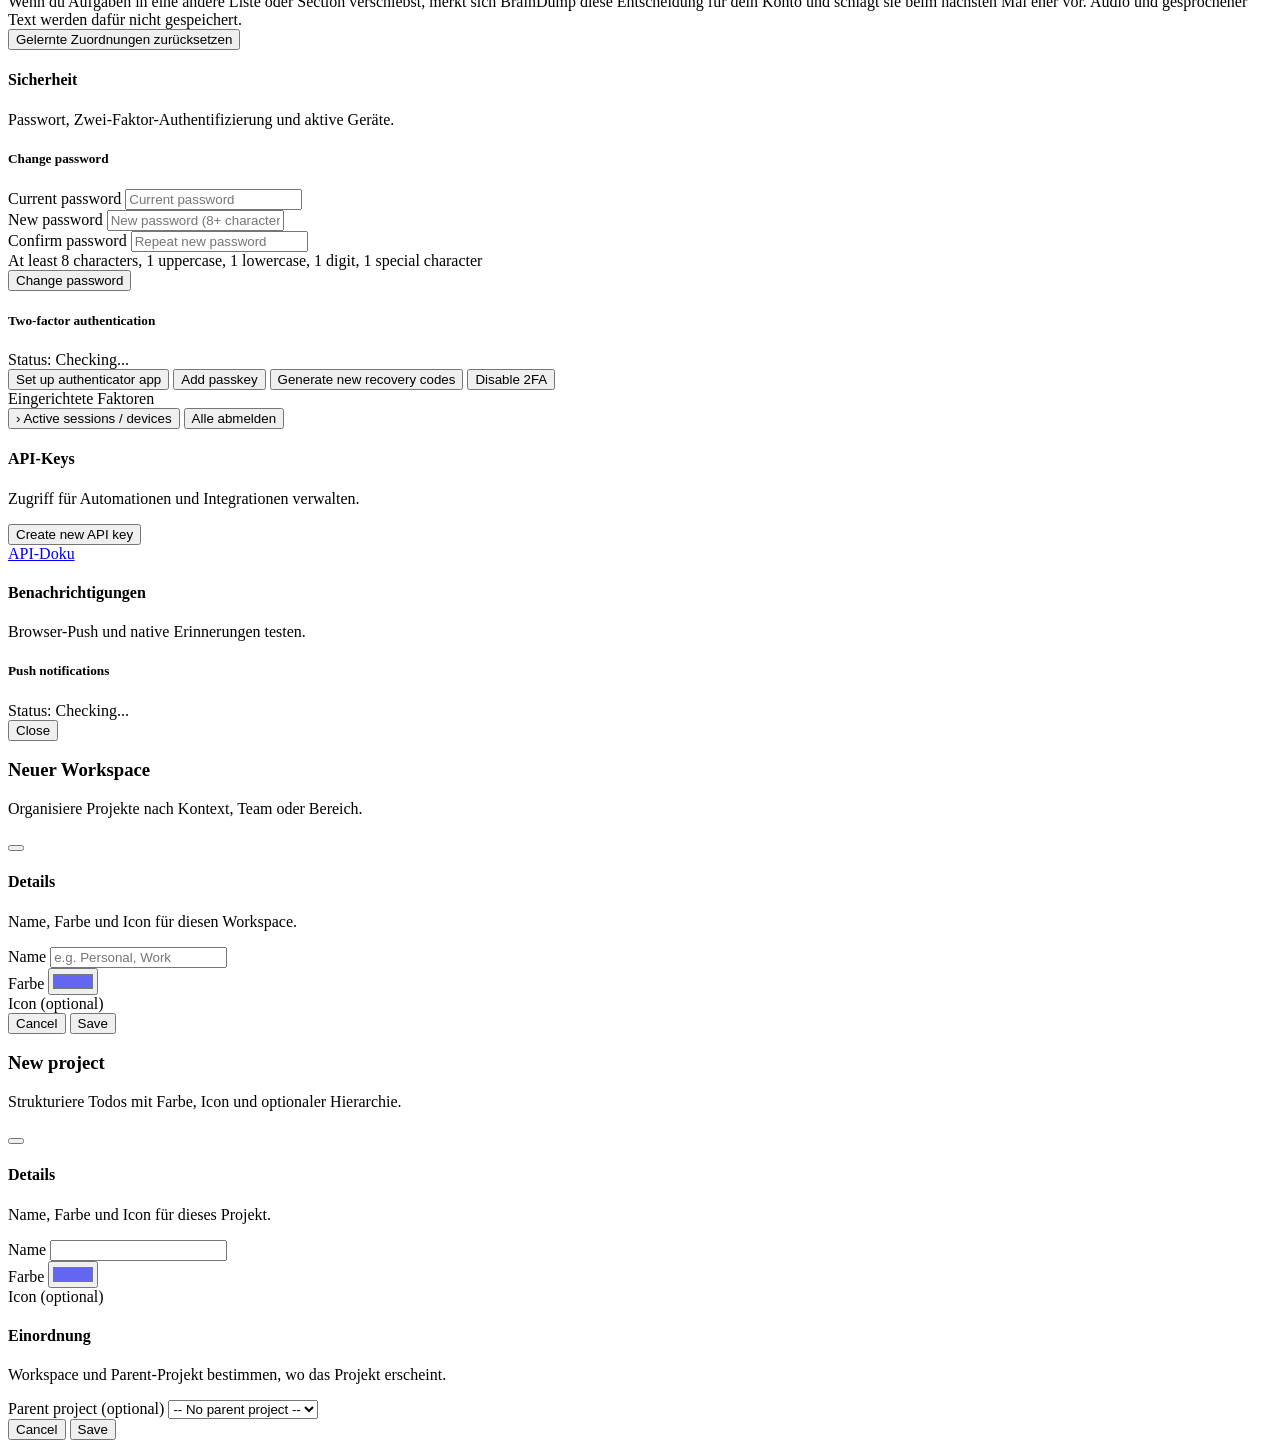
==== commit f1255b5c: "Release v2.12.2" ====
--- a/web/index.html
+++ b/web/index.html
@@ -348,7 +348,7 @@
         <!-- Version & Update -->
         <div class="version-bar" id="version-bar">
           <div class="version-info" id="version-info">
-            <span class="version-text">v2.12.1</span>
+            <span class="version-text">v2.12.2</span>
           </div>
           <div class="version-actions web-version-actions" id="version-actions">
             <a class="changelog-link version-action-btn" id="changelog-link" href="/changelog" target="_blank" rel="noopener noreferrer" title="Open changelog" data-i18n-title-key="version.openChangelog" data-i18n-key="resource.changelog">Changelog</a>
@@ -678,7 +678,10 @@
       </form>
       </div>
       <div class="modal-actions todo-modal-actions">
-        <button type="button" class="btn btn-danger" id="todo-delete-btn" onclick="deleteTodoFromModal()" style="display:none;"><span data-icon="trash-2"></span> <span data-i18n-key="todo.delete">Delete</span></button>
+        <div class="todo-modal-actions-left">
+          <button type="button" class="btn btn-secondary" id="todo-duplicate-btn" onclick="duplicateTodo(document.getElementById('todo-id').value); closeModal('todo-modal')" style="display:none;"><span data-icon="copy"></span> <span data-i18n-key="todo.duplicate">Duplicate</span></button>
+          <button type="button" class="btn btn-danger" id="todo-delete-btn" onclick="deleteTodoFromModal()" style="display:none;"><span data-icon="trash-2"></span> <span data-i18n-key="todo.delete">Delete</span></button>
+        </div>
         <div class="todo-modal-actions-main">
           <button type="button" class="btn btn-secondary" onclick="closeModal('todo-modal')" data-i18n-key="common.cancel">Cancel</button>
           <button type="submit" form="todo-form" class="btn btn-primary" data-i18n-key="common.save">Save</button>
